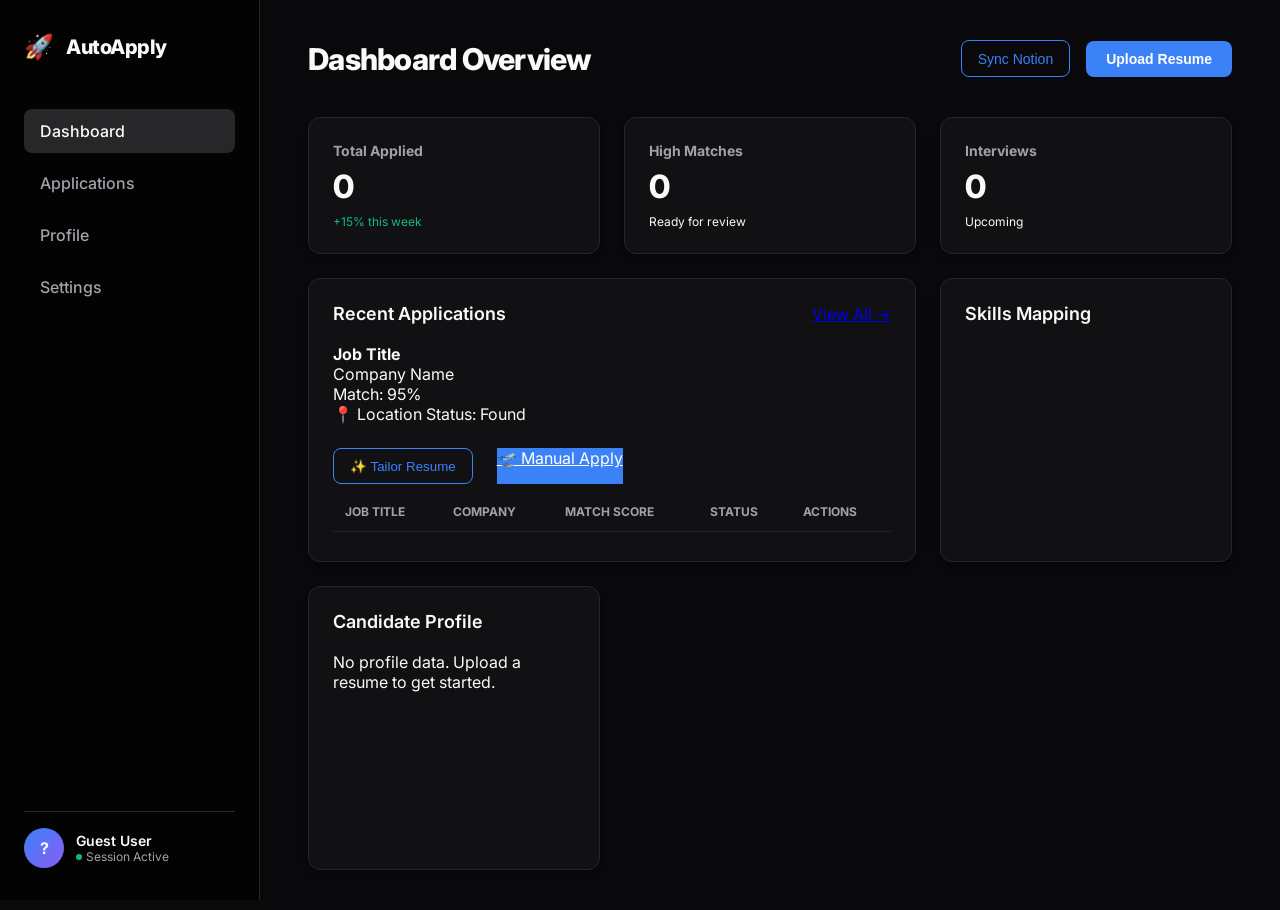
==== static/index.html @ d6b81847 "Initialize Job Automation AI: VP-Engineering Dashboard & Gemini Integration" ====
<!DOCTYPE html>
<html lang="en">
<head>
    <meta charset="UTF-8">
    <meta name="viewport" content="width=device-width, initial-scale=1.0">
    <title>Job Automation AI | Dashboard</title>
    <link rel="stylesheet" href="/static/style.css">
    <link rel="preconnect" href="https://fonts.googleapis.com">
    <link rel="preconnect" href="https://fonts.gstatic.com" crossorigin>
    <link href="https://fonts.googleapis.com/css2?family=Inter:wght@300;400;600;800&family=JetBrains+Mono:wght@400;700&display=swap" rel="stylesheet">
</head>
<body class="dark-mode">
    <nav class="sidebar">
        <div class="logo">
            <span class="logo-icon">🚀</span>
            <span class="logo-text">AutoApply</span>
        </div>
        <ul class="nav-links">
            <li class="active"><a href="#dashboard">Dashboard</a></li>
            <li><a href="#applications">Applications</a></li>
            <li><a href="#profile">Profile</a></li>
            <li><a href="#settings">Settings</a></li>
        </ul>
        <div class="user-info">
            <div class="avatar" id="user-avatar">?</div>
            <div class="user-meta">
                <p class="user-name" id="user-name">Guest User</p>
                <span class="session-status authenticated">Session Active</span>
            </div>
        </div>
    </nav>

    <main class="content">
        <header class="top-nav">
            <h1>Dashboard Overview</h1>
            <div class="actions">
                <button class="btn btn-secondary" onclick="triggerSync()">Sync Notion</button>
                <button class="btn btn-primary" onclick="showUploadModal()">Upload Resume</button>
            </div>
        </header>

        <div class="bento-grid">
            <!-- Stats Row -->
            <div class="card card-small stats-card" id="stat-applied">
                <h3>Total Applied</h3>
                <p class="stat-value">0</p>
                <span class="trend up">+15% this week</span>
            </div>
            <div class="card card-small stats-card" id="stat-matches">
                <h3>High Matches</h3>
                <p class="stat-value">0</p>
                <span class="trend">Ready for review</span>
            </div>
            <div class="card card-small stats-card" id="stat-interviews">
                <h3>Interviews</h3>
                <p class="stat-value">0</p>
                <span class="trend">Upcoming</span>
            </div>

            <!-- Main Content Area -->
            <div class="card card-large application-feed">
                <div class="card-header">
                    <h2>Recent Applications</h2>
                    <a href="#applications" class="view-all">View All →</a>
                </div>
                <div class="job-card bento-card">
                    <div class="job-header">
                        <div>
                            <h4 id="job-title-display">Job Title</h4>
                            <p id="job-company-display" class="subtitle">Company Name</p>
                        </div>
                        <span id="job-match-badge" class="badge">Match: 95%</span>
                    </div>
                    
                    <div class="job-meta">
                        <span id="job-location-display">📍 Location</span>
                        <span id="job-status-display" class="badge-status">Status: Found</span>
                    </div>

                    <div class="job-actions">
                        <button id="tailor-btn" class="btn-secondary">✨ Tailor Resume</button>
                        <a id="apply-btn" href="#" target="_blank" class="btn-primary">🛫 Manual Apply</a>
                    </div>
                    
                    <div id="tailored-assets" class="asset-links" style="display: none;">
                        <h5>Tailored Assets:</h5>
                        <div class="asset-grid">
                            <a id="download-docx" href="#" class="asset-link">📄 Resume (DOCX)</a>
                            <a id="download-cover" href="#" class="asset-link">✉️ Cover Letter</a>
                            <a id="view-pitch" href="#" class="asset-link">🎤 Recruiter Pitch</a>
                        </div>
                    </div>
                </div>
                <div class="table-container">
                    <table id="applications-table">
                        <thead>
                            <tr>
                                <th>Job Title</th>
                                <th>Company</th>
                                <th>Match Score</th>
                                <th>Status</th>
                                <th>Actions</th>
                            </tr>
                        </thead>
                        <tbody id="app-list">
                            <!-- Populated via JS -->
                        </tbody>
                    </table>
                </div>
            </div>

            <!-- Skills Analysis Card -->
            <div class="card card-medium skills-analysis">
                <div class="card-header">
                    <h2>Skills Mapping</h2>
                </div>
                <div class="skill-cloud" id="skill-cloud">
                    <!-- Dynamic Skills -->
                </div>
            </div>

            <!-- Profile Overview -->
            <div class="card card-medium profile-summary">
                <div class="card-header">
                    <h2>Candidate Profile</h2>
                </div>
                <div class="profile-details" id="profile-data">
                    <p>No profile data. Upload a resume to get started.</p>
                </div>
            </div>
        </div>
    </main>

    <!-- Upload Modal -->
    <div id="upload-modal" class="modal">
        <div class="modal-content">
            <span class="close" onclick="closeModal()">&times;</span>
            <h2>Analyze New Resume</h2>
            <p>Upload your resume (PDF/DOCX) to update your profile and find new matches.</p>
            <form id="upload-form">
                <div class="drop-zone" id="drop-zone">
                    <span class="drop-zone__prompt">Drop file here or click to upload</span>
                    <input type="file" name="file" class="drop-zone__input">
                </div>
                <button type="submit" class="btn btn-primary btn-block">Start AI Analysis</button>
            </form>
        </div>
    </div>

    <script src="/static/app.js"></script>
</body>
</html>
---- static/style.css ----
:root {
    --bg-color: #09090b;
    --card-bg: #111114;
    --sidebar-bg: #030303;
    --border-color: hsl(240 3.7% 15.9%);
    --text-primary: #fafafa;
    --text-secondary: #a1a1aa;
    --accent-color: #3b82f6;
    --accent-hover: #2563eb;
    --success: #10b981;
    --warning: #f59e0b;
    --danger: #ef4444;
    --radius: 12px;
    --shadow: 0 4px 6px -1px rgb(0 0 0 / 0.1), 0 2px 4px -2px rgb(0 0 0 / 0.1);
}

* {
    margin: 0;
    padding: 0;
    box-sizing: border-box;
}

body {
    font-family: 'Inter', sans-serif;
    background-color: var(--bg-color);
    color: var(--text-primary);
    display: flex;
    min-height: 100vh;
    overflow-x: hidden;
}

/* Sidebar Styling */
.sidebar {
    width: 260px;
    background-color: var(--sidebar-bg);
    border-right: 1px solid var(--border-color);
    padding: 2rem 1.5rem;
    display: flex;
    flex-direction: column;
    position: fixed;
    height: 100vh;
}

.logo {
    display: flex;
    align-items: center;
    gap: 0.75rem;
    margin-bottom: 3rem;
}

.logo-icon { font-size: 1.5rem; }
.logo-text { font-weight: 800; font-size: 1.25rem; letter-spacing: -0.025em; }

.nav-links {
    list-style: none;
    flex-grow: 1;
}

.nav-links li {
    margin-bottom: 0.5rem;
}

.nav-links a {
    color: var(--text-secondary);
    text-decoration: none;
    display: block;
    padding: 0.75rem 1rem;
    border-radius: 8px;
    font-weight: 500;
    transition: all 0.2s;
}

.nav-links li.active a, .nav-links a:hover {
    background-color: var(--border-color);
    color: var(--text-primary);
}

.user-info {
    display: flex;
    align-items: center;
    gap: 0.75rem;
    padding-top: 1rem;
    border-top: 1px solid var(--border-color);
}

.avatar {
    width: 40px;
    height: 40px;
    background: linear-gradient(135deg, #3b82f6, #8b5cf6);
    border-radius: 50%;
    display: flex;
    align-items: center;
    justify-content: center;
    font-weight: 700;
}

.user-meta p { font-size: 0.875rem; font-weight: 600; }
.session-status { font-size: 0.75rem; color: var(--text-secondary); display: flex; align-items: center; gap: 4px; }
.session-status::before { content: ''; width: 6px; height: 6px; background: var(--success); border-radius: 50%; }

/* Main Content area */
.content {
    margin-left: 260px;
    flex-grow: 1;
    padding: 2.5rem 3rem;
}

.top-nav {
    display: flex;
    justify-content: space-between;
    align-items: center;
    margin-bottom: 2.5rem;
}

.top-nav h1 { font-size: 1.875rem; font-weight: 800; letter-spacing: -0.025em; }

.btn {
    padding: 0.625rem 1.25rem;
    border-radius: 8px;
    font-weight: 600;
    cursor: pointer;
    border: none;
    transition: filter 0.2s;
    font-size: 0.875rem;
}

.btn-primary { background-color: var(--accent-color); color: white; }
.btn-secondary { background-color: var(--border-color); color: var(--text-primary); margin-right: 0.75rem; }
.btn:hover { filter: brightness(1.1); }

/* Bento Grid */
.bento-grid {
    display: grid;
    grid-template-columns: repeat(3, 1fr);
    grid-auto-rows: minmax(130px, auto);
    gap: 1.5rem;
}

.card {
    background-color: var(--card-bg);
    border: 1px solid var(--border-color);
    border-radius: var(--radius);
    padding: 1.5rem;
    box-shadow: var(--shadow);
}

.card-header {
    display: flex;
    justify-content: space-between;
    align-items: center;
    margin-bottom: 1.25rem;
}

.card-header h2 { font-size: 1.125rem; font-weight: 600; }

.card-large { grid-column: span 2; grid-row: span 2; }
.card-medium { grid-column: span 1; grid-row: span 2; }

.stats-card h3 { font-size: 0.875rem; color: var(--text-secondary); margin-bottom: 0.5rem; }
.stat-value { font-size: 2rem; font-weight: 800; }
.trend { font-size: 0.75rem; margin-top: 0.5rem; display: block; }
.trend.up { color: var(--success); }

/* Table Styling */
.table-container { overflow-x: auto; }
table { width: 100%; border-collapse: collapse; margin-top: 0.5rem; }
th { text-align: left; padding: 0.75rem; color: var(--text-secondary); font-size: 0.75rem; text-transform: uppercase; border-bottom: 1px solid var(--border-color); }
td { padding: 1rem 0.75rem; border-bottom: 1px solid var(--border-color); font-size: 0.875rem; }

.score-badge {
    padding: 0.25rem 0.5rem;
    border-radius: 4px;
    background: rgba(59, 130, 246, 0.1);
    color: var(--accent-color);
    font-weight: 700;
}

.status-badge {
    padding: 0.25rem 0.5rem;
    border-radius: 4px;
    font-size: 0.75rem;
    font-weight: 600;
}

.status-applied { background: rgba(16, 185, 129, 0.1); color: var(--success); }
.status-review { background: rgba(245, 158, 11, 0.1); color: var(--warning); }

/* Modal */
.modal { display: none; position: fixed; z-index: 1000; left: 0; top: 0; width: 100%; height: 100%; background-color: rgba(0,0,0,0.8); backdrop-filter: blur(4px); }
.modal-content { background-color: var(--card-bg); margin: 10% auto; padding: 2.5rem; border: 1px solid var(--border-color); width: 450px; border-radius: var(--radius); position: relative; }
.close { position: absolute; right: 1.5rem; top: 1rem; color: var(--text-secondary); font-size: 1.5rem; cursor: pointer; }

.drop-zone { height: 150px; border: 2px dashed var(--border-color); border-radius: 8px; display: flex; align-items: center; justify-content: center; margin: 1.5rem 0; cursor: pointer; transition: border-color 0.2s; }
.drop-zone:hover { border-color: var(--accent-color); }
.drop-zone__prompt { color: var(--text-secondary); font-size: 0.875rem; }

/* Skill Cloud */
.skill-cloud { display: flex; flex-wrap: wrap; gap: 0.5rem; }
.skill-tag { padding: 0.5rem 0.75rem; background: var(--border-color); border-radius: 6px; font-size: 0.8125rem; font-weight: 500; border: 1px solid transparent; transition: border-color 0.2s; cursor: default; }
.skill-tag:hover { border-color: var(--accent-color); }

/* Job Action UI */
.job-actions {
    display: flex;
    gap: 0.75rem;
    margin-top: 1.5rem;
}

.btn-secondary {
    background: transparent;
    border: 1px solid var(--accent-color);
    color: var(--accent-color);
    padding: 0.6rem 1rem;
    border-radius: 8px;
    cursor: pointer;
    font-weight: 500;
    transition: all 0.2s;
}

.btn-secondary:hover {
    background: rgba(59, 130, 246, 0.1);
}

.asset-links {
    margin-top: 1.5rem;
    padding-top: 1rem;
    border-top: 1px solid var(--border-color);
    animation: slideUp 0.3s ease-out;
}

.asset-grid {
    display: grid;
    grid-template-columns: 1fr;
    gap: 0.5rem;
    margin-top: 0.75rem;
}

.asset-link {
    color: var(--accent-color);
    text-decoration: none;
    font-size: 0.85rem;
    display: flex;
    align-items: center;
    gap: 0.5rem;
}

.asset-link:hover {
    text-decoration: underline;
}

@keyframes slideUp {
    from { opacity: 0; transform: translateY(10px); }
    to { opacity: 1; transform: translateY(0); }
}

.badge-status.status-tailored { background: rgba(16, 185, 129, 0.1); color: #10b981; }
.badge-status.status-applied { background: rgba(59, 130, 246, 0.1); color: #3b82f6; }
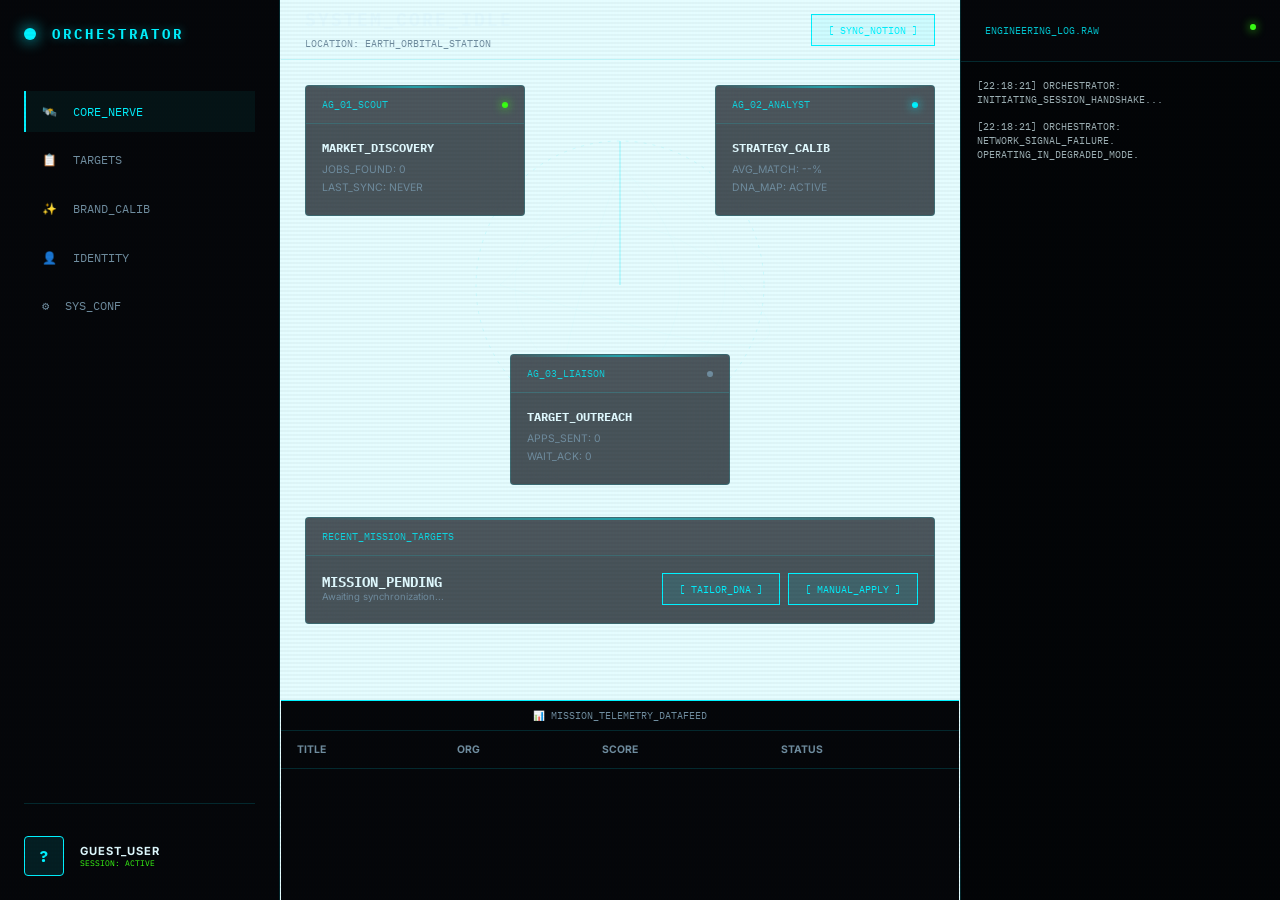
==== commit 9f5adde4: "feat(dashboard): LinkedIn profile ingestion and redesigned operator UI Rebuilds the web dashboard as" ====
--- a/static/index.html
+++ b/static/index.html
@@ -3,147 +3,147 @@
 <head>
     <meta charset="UTF-8">
     <meta name="viewport" content="width=device-width, initial-scale=1.0">
-    <title>Job Automation AI | Dashboard</title>
+    <title>Job Automation AI | Command Console</title>
     <link rel="stylesheet" href="/static/style.css">
     <link rel="preconnect" href="https://fonts.googleapis.com">
     <link rel="preconnect" href="https://fonts.gstatic.com" crossorigin>
-    <link href="https://fonts.googleapis.com/css2?family=Inter:wght@300;400;600;800&family=JetBrains+Mono:wght@400;700&display=swap" rel="stylesheet">
+    <link href="https://fonts.googleapis.com/css2?family=IBM+Plex+Mono:wght@400;600&family=Inter:wght@400;700&display=swap" rel="stylesheet">
 </head>
-<body class="dark-mode">
+<body class="command-deck">
+    <!-- TACTICAL SIDEBAR -->
     <nav class="sidebar">
-        <div class="logo">
-            <span class="logo-icon">🚀</span>
-            <span class="logo-text">AutoApply</span>
+        <div class="brand-tactical">
+            <div class="pulse-ring"></div>
+            <span>ORCHESTRATOR</span>
         </div>
         <ul class="nav-links">
-            <li class="active"><a href="#dashboard">Dashboard</a></li>
-            <li><a href="#applications">Applications</a></li>
-            <li><a href="#profile">Profile</a></li>
-            <li><a href="#settings">Settings</a></li>
+            <li class="active"><a href="#dashboard"><span class="icon">🛰️</span> CORE_NERVE</a></li>
+            <li><a href="#applications"><span class="icon">📋</span> TARGETS</a></li>
+            <li><a href="#linkedin"><span class="icon">✨</span> BRAND_CALIB</a></li>
+            <li><a href="#profile"><span class="icon">👤</span> IDENTITY</a></li>
+            <li><a href="#settings"><span class="icon">⚙️</span> SYS_CONF</a></li>
         </ul>
-        <div class="user-info">
-            <div class="avatar" id="user-avatar">?</div>
+        <div class="user-hub">
+            <div id="user-avatar" class="avatar-ring">?</div>
             <div class="user-meta">
-                <p class="user-name" id="user-name">Guest User</p>
-                <span class="session-status authenticated">Session Active</span>
+                <div id="user-name" class="name">GUEST_USER</div>
+                <div class="status">SESSION: ACTIVE</div>
             </div>
         </div>
     </nav>
 
-    <main class="content">
-        <header class="top-nav">
-            <h1>Dashboard Overview</h1>
-            <div class="actions">
-                <button class="btn btn-secondary" onclick="triggerSync()">Sync Notion</button>
-                <button class="btn btn-primary" onclick="showUploadModal()">Upload Resume</button>
-            </div>
-        </header>
+    <!-- MISSION LOG SIDEBAR (TRACING) -->
+    <aside class="mission-log">
+        <div class="log-header">
+            <span class="tag">ENGINEERING_LOG.RAW</span>
+            <div class="status-dot online"></div>
+        </div>
+        <div id="terminal-stream" class="terminal">
+            <!-- Entries added by JS -->
+        </div>
+    </aside>
 
-        <div class="bento-grid">
-            <!-- Stats Row -->
-            <div class="card card-small stats-card" id="stat-applied">
-                <h3>Total Applied</h3>
-                <p class="stat-value">0</p>
-                <span class="trend up">+15% this week</span>
-            </div>
-            <div class="card card-small stats-card" id="stat-matches">
-                <h3>High Matches</h3>
-                <p class="stat-value">0</p>
-                <span class="trend">Ready for review</span>
-            </div>
-            <div class="card card-small stats-card" id="stat-interviews">
-                <h3>Interviews</h3>
-                <p class="stat-value">0</p>
-                <span class="trend">Upcoming</span>
-            </div>
+    <!-- MISSION CONTROL CENTER (TOP HEADER) -->
+    <header class="hud-header" style="grid-column: 2/3; grid-row: 1/2; margin-bottom: 0; padding: 1rem 1.5rem;">
+        <div class="mission-status">
+            <span id="view-title">SYSTEM_CORE_IDLE</span>
+            <span class="location">LOCATION: EARTH_ORBITAL_STATION</span>
+        </div>
+        <div class="quick-actions" style="display: flex; gap: 1rem;">
+            <button class="btn-tactical" onclick="triggerSync()">[ SYNC_NOTION ]</button>
+        </div>
+    </header>
 
-            <!-- Main Content Area -->
-            <div class="card card-large application-feed">
-                <div class="card-header">
-                    <h2>Recent Applications</h2>
-                    <a href="#applications" class="view-all">View All →</a>
+    <!-- MAIN DASHBOARD CONTENT -->
+    <main class="main-viewport" style="grid-column: 2/3; grid-row: 2/3;">
+        <!-- VIEW: DASHBOARD -->
+        <div id="view-dashboard" class="spa-view active">
+            <div class="agent-deck">
+                <div class="globe-container">
+                    <svg viewBox="0 0 100 100" class="tactical-globe">
+                        <circle cx="50" cy="50" r="48" fill="none" stroke="var(--neon-cyan)" stroke-width="0.1" stroke-dasharray="1 2"/>
+                        <circle cx="50" cy="50" r="35" fill="none" stroke="var(--neon-cyan)" stroke-width="0.05" opacity="0.3"/>
+                        <path d="M10 50 Q 50 10 90 50 T 10 50" fill="none" stroke="var(--neon-cyan)" stroke-width="0.1" opacity="0.2"/>
+                        <path d="M50 10 Q 90 50 50 90 T 50 10" fill="none" stroke="var(--neon-cyan)" stroke-width="0.1" opacity="0.2"/>
+                        <line x1="50" y1="50" x2="50" y2="2" stroke="var(--neon-cyan)" stroke-width="0.3" class="radar-sweep"/>
+                    </svg>
                 </div>
-                <div class="job-card bento-card">
-                    <div class="job-header">
-                        <div>
-                            <h4 id="job-title-display">Job Title</h4>
-                            <p id="job-company-display" class="subtitle">Company Name</p>
-                        </div>
-                        <span id="job-match-badge" class="badge">Match: 95%</span>
-                    </div>
-                    
-                    <div class="job-meta">
-                        <span id="job-location-display">📍 Location</span>
-                        <span id="job-status-display" class="badge-status">Status: Found</span>
-                    </div>
 
-                    <div class="job-actions">
-                        <button id="tailor-btn" class="btn-secondary">✨ Tailor Resume</button>
-                        <a id="apply-btn" href="#" target="_blank" class="btn-primary">🛫 Manual Apply</a>
-                    </div>
-                    
-                    <div id="tailored-assets" class="asset-links" style="display: none;">
-                        <h5>Tailored Assets:</h5>
-                        <div class="asset-grid">
-                            <a id="download-docx" href="#" class="asset-link">📄 Resume (DOCX)</a>
-                            <a id="download-cover" href="#" class="asset-link">✉️ Cover Letter</a>
-                            <a id="view-pitch" href="#" class="asset-link">🎤 Recruiter Pitch</a>
-                        </div>
+                <div id="agent-scout" class="glass-node">
+                    <div class="node-header"><span class="tag">AG_01_SCOUT</span><div class="status-dot online"></div></div>
+                    <div class="node-body">
+                        <h3>MARKET_DISCOVERY</h3>
+                        <p>JOBS_FOUND: <span id="scout-count">0</span></p>
+                        <p>LAST_SYNC: NEVER</p>
                     </div>
                 </div>
-                <div class="table-container">
-                    <table id="applications-table">
-                        <thead>
-                            <tr>
-                                <th>Job Title</th>
-                                <th>Company</th>
-                                <th>Match Score</th>
-                                <th>Status</th>
-                                <th>Actions</th>
-                            </tr>
-                        </thead>
-                        <tbody id="app-list">
-                            <!-- Populated via JS -->
-                        </tbody>
-                    </table>
+
+                <div id="agent-analyst" class="glass-node">
+                    <div class="node-header"><span class="tag">AG_02_ANALYST</span><div class="status-dot processing"></div></div>
+                    <div class="node-body">
+                        <h3>STRATEGY_CALIB</h3>
+                        <p>AVG_MATCH: --%</p>
+                        <p>DNA_MAP: ACTIVE</p>
+                    </div>
+                </div>
+
+                <div id="agent-liaison" class="glass-node">
+                    <div class="node-header"><span class="tag">AG_03_LIAISON</span><div class="status-dot idle"></div></div>
+                    <div class="node-body">
+                        <h3>TARGET_OUTREACH</h3>
+                        <p>APPS_SENT: 0</p>
+                        <p>WAIT_ACK: 0</p>
+                    </div>
                 </div>
             </div>
 
-            <!-- Skills Analysis Card -->
-            <div class="card card-medium skills-analysis">
-                <div class="card-header">
-                    <h2>Skills Mapping</h2>
-                </div>
-                <div class="skill-cloud" id="skill-cloud">
-                    <!-- Dynamic Skills -->
+            <div class="mission-featured glass-node">
+                <div class="node-header"><span class="tag">RECENT_MISSION_TARGETS</span></div>
+                <div class="node-body" style="display: flex; justify-content: space-between; align-items: center;">
+                    <div id="job-featured">
+                        <h2 id="job-title-display" style="font-family: var(--mono-font); font-size: 0.9rem;">MISSION_PENDING</h2>
+                        <p id="job-company-display" style="font-size: 0.6rem; color: var(--text-secondary);">Awaiting synchronization...</p>
+                    </div>
+                    <div class="action-row" style="display: flex; gap: 0.5rem;">
+                        <button id="tailor-btn" class="btn-tactical">[ TAILOR_DNA ]</button>
+                        <a id="apply-btn" href="#" target="_blank" class="btn-tactical" style="text-decoration: none;">[ MANUAL_APPLY ]</a>
+                    </div>
                 </div>
             </div>
+        </div>
 
-            <!-- Profile Overview -->
-            <div class="card card-medium profile-summary">
-                <div class="card-header">
-                    <h2>Candidate Profile</h2>
-                </div>
-                <div class="profile-details" id="profile-data">
-                    <p>No profile data. Upload a resume to get started.</p>
+        <!-- VIEW: APPLICATIONS -->
+        <div id="view-applications" class="spa-view">
+            <div class="glass-node" style="height: 100%;">
+                <div class="node-header"><span class="tag">CENTRAL_TARGET_DATABASE</span></div>
+                <div class="table-container" style="overflow-y: auto; height: calc(100% - 40px);">
+                    <table class="data-table">
+                        <thead>
+                            <tr>
+                                <th>TITLE</th>
+                                <th>ORG</th>
+                                <th>SCORE</th>
+                                <th>STATUS</th>
+                                <th>ACTIONS</th>
+                            </tr>
+                        </thead>
+                        <tbody id="app-list-full"></tbody>
+                    </table>
                 </div>
             </div>
         </div>
     </main>
 
-    <!-- Upload Modal -->
-    <div id="upload-modal" class="modal">
-        <div class="modal-content">
-            <span class="close" onclick="closeModal()">&times;</span>
-            <h2>Analyze New Resume</h2>
-            <p>Upload your resume (PDF/DOCX) to update your profile and find new matches.</p>
-            <form id="upload-form">
-                <div class="drop-zone" id="drop-zone">
-                    <span class="drop-zone__prompt">Drop file here or click to upload</span>
-                    <input type="file" name="file" class="drop-zone__input">
-                </div>
-                <button type="submit" class="btn btn-primary btn-block">Start AI Analysis</button>
-            </form>
+    <!-- MISSION TRAY (TELEMETRY) -->
+    <div id="global-mission-tray" class="mission-tray-container">
+        <div class="tray-handle" style="font-family: var(--mono-font); font-size: 0.6rem; color: var(--text-secondary); height: 30px; display: flex; align-items: center; justify-content: center; border-bottom: 1px solid var(--glass-border);">
+            <span>📊 MISSION_TELEMETRY_DATAFEED</span>
+        </div>
+        <div style="overflow-y: auto; flex-grow: 1;">
+            <table class="data-table">
+                <thead><tr><th>TITLE</th><th>ORG</th><th>SCORE</th><th>STATUS</th></tr></thead>
+                <tbody id="tray-list-data"></tbody>
+            </table>
         </div>
     </div>
 
--- a/static/style.css
+++ b/static/style.css
@@ -1,17 +1,21 @@
 :root {
-    --bg-color: #09090b;
-    --card-bg: #111114;
-    --sidebar-bg: #030303;
-    --border-color: hsl(240 3.7% 15.9%);
-    --text-primary: #fafafa;
-    --text-secondary: #a1a1aa;
-    --accent-color: #3b82f6;
-    --accent-hover: #2563eb;
-    --success: #10b981;
-    --warning: #f59e0b;
-    --danger: #ef4444;
-    --radius: 12px;
-    --shadow: 0 4px 6px -1px rgb(0 0 0 / 0.1), 0 2px 4px -2px rgb(0 0 0 / 0.1);
+    /* PREMIUM TACTICAL PALETTE */
+    --obsidian: #05070a;
+    --obsidian-deep: #020305;
+    --neon-cyan: #00f2ff;
+    --neon-cyan-glow: rgba(0, 242, 255, 0.4);
+    --electric-blue: #0072ff;
+    --toxic-green: #39ff14;
+    --security-red: #ff003c;
+    --text-primary: #e0faff;
+    --text-secondary: #708ea0;
+    --glass-bg: rgba(6, 12, 20, 0.7);
+    --glass-border: rgba(0, 242, 255, 0.15);
+    
+    --mono-font: 'IBM Plex Mono', monospace;
+    --main-font: 'Inter', sans-serif;
+    
+    --radius-hud: 4px;
 }
 
 * {
@@ -21,35 +25,90 @@
 }
 
 body {
-    font-family: 'Inter', sans-serif;
-    background-color: var(--bg-color);
+    background-color: var(--obsidian-deep);
     color: var(--text-primary);
-    display: flex;
-    min-height: 100vh;
-    overflow-x: hidden;
-}
-
-/* Sidebar Styling */
+    font-family: var(--main-font);
+    overflow: hidden;
+    height: 100vh;
+    background-image: 
+        radial-gradient(circle at 50% 50%, rgba(0, 114, 255, 0.05) 0%, transparent 80%),
+        linear-gradient(var(--glass-border) 1px, transparent 1px),
+        linear-gradient(90deg, var(--glass-border) 1px, transparent 1px);
+    background-size: 100% 100%, 50px 50px, 50px 50px;
+    animation: backgroundPulse 10s infinite alternate, screenFlicker 0.15s infinite;
+    position: relative;
+}
+
+body::after {
+    content: " ";
+    display: block;
+    position: absolute;
+    top: 0; left: 0; bottom: 0; right: 0;
+    background: linear-gradient(rgba(18, 16, 16, 0) 50%, rgba(0, 0, 0, 0.1) 50%), 
+                linear-gradient(90deg, rgba(255, 0, 0, 0.03), rgba(0, 255, 0, 0.01), rgba(0, 0, 255, 0.03));
+    z-index: 1000;
+    background-size: 100% 4px, 3px 100%;
+    pointer-events: none;
+    opacity: 0.3;
+}
+
+@keyframes screenFlicker {
+    0% { opacity: 0.992; }
+    50% { opacity: 1; }
+    100% { opacity: 0.995; }
+}
+
+@keyframes backgroundPulse {
+    from { background-position: 0 0, 0 0, 0 0; }
+    to { background-position: 0 0, 25px 25px, 25px 25px; }
+}
+
+.command-deck {
+    display: grid;
+    grid-template-columns: 280px 1fr 320px;
+    grid-template-rows: 60px 1fr 200px;
+    height: 100vh;
+    gap: 1px;
+    background: rgba(0, 242, 255, 0.1); /* Grid lines */
+}
+
+/* SIDEBAR */
 .sidebar {
-    width: 260px;
-    background-color: var(--sidebar-bg);
-    border-right: 1px solid var(--border-color);
-    padding: 2rem 1.5rem;
+    grid-row: 1 / 4;
+    background: var(--obsidian);
     display: flex;
     flex-direction: column;
-    position: fixed;
-    height: 100vh;
-}
-
-.logo {
-    display: flex;
-    align-items: center;
-    gap: 0.75rem;
+    border-right: 1px solid var(--glass-border);
+    padding: 1.5rem;
+}
+
+.brand-tactical {
     margin-bottom: 3rem;
-}
-
-.logo-icon { font-size: 1.5rem; }
-.logo-text { font-weight: 800; font-size: 1.25rem; letter-spacing: -0.025em; }
+    display: flex;
+    align-items: center;
+    gap: 1rem;
+    font-family: var(--mono-font);
+    font-weight: 700;
+    font-size: 0.9rem;
+    letter-spacing: 3px;
+    color: var(--neon-cyan);
+    text-shadow: 0 0 10px var(--neon-cyan-glow);
+}
+
+.pulse-ring {
+    width: 12px;
+    height: 12px;
+    background: var(--neon-cyan);
+    border-radius: 50%;
+    box-shadow: 0 0 15px var(--neon-cyan);
+    animation: ringPulse 2s infinite;
+}
+
+@keyframes ringPulse {
+    0% { transform: scale(1); opacity: 1; }
+    50% { transform: scale(1.5); opacity: 0.5; }
+    100% { transform: scale(1); opacity: 1; }
+}
 
 .nav-links {
     list-style: none;
@@ -61,197 +120,293 @@
 }
 
 .nav-links a {
+    display: flex;
+    align-items: center;
+    gap: 1rem;
+    padding: 0.8rem 1rem;
+    text-decoration: none;
     color: var(--text-secondary);
-    text-decoration: none;
-    display: block;
-    padding: 0.75rem 1rem;
-    border-radius: 8px;
-    font-weight: 500;
-    transition: all 0.2s;
+    font-family: var(--mono-font);
+    font-size: 0.75rem;
+    transition: all 0.3s;
+    border-left: 2px solid transparent;
 }
 
 .nav-links li.active a, .nav-links a:hover {
-    background-color: var(--border-color);
-    color: var(--text-primary);
-}
-
-.user-info {
-    display: flex;
-    align-items: center;
-    gap: 0.75rem;
-    padding-top: 1rem;
-    border-top: 1px solid var(--border-color);
-}
-
-.avatar {
+    color: var(--neon-cyan);
+    background: rgba(0, 242, 255, 0.05);
+    border-left: 2px solid var(--neon-cyan);
+}
+
+.user-hub {
+    margin-top: auto;
+    padding-top: 2rem;
+    border-top: 1px solid var(--glass-border);
+    display: flex;
+    align-items: center;
+    gap: 1rem;
+}
+
+.avatar-ring {
     width: 40px;
     height: 40px;
-    background: linear-gradient(135deg, #3b82f6, #8b5cf6);
-    border-radius: 50%;
+    border: 1px solid var(--neon-cyan);
+    border-radius: 4px;
     display: flex;
     align-items: center;
     justify-content: center;
+    font-family: var(--mono-font);
+    font-weight: bold;
+    color: var(--neon-cyan);
+    background: rgba(0, 242, 255, 0.1);
+}
+
+.user-meta .name {
+    font-size: 0.7rem;
     font-weight: 700;
-}
-
-.user-meta p { font-size: 0.875rem; font-weight: 600; }
-.session-status { font-size: 0.75rem; color: var(--text-secondary); display: flex; align-items: center; gap: 4px; }
-.session-status::before { content: ''; width: 6px; height: 6px; background: var(--success); border-radius: 50%; }
-
-/* Main Content area */
-.content {
-    margin-left: 260px;
+    letter-spacing: 1px;
+}
+
+.user-meta .status {
+    font-size: 0.5rem;
+    color: var(--toxic-green);
+    font-family: var(--mono-font);
+}
+
+/* MAIN VIEWPORT */
+.main-viewport {
+    grid-column: 2 / 3;
+    grid-row: 1 / 3;
+    display: flex;
+    flex-direction: column;
+    padding: 1.5rem;
+    position: relative;
+    overflow-y: auto;
+}
+
+.hud-header {
+    display: flex;
+    justify-content: space-between;
+    align-items: center;
+    margin-bottom: 2rem;
+    padding-bottom: 1rem;
+    border-bottom: 1px solid var(--glass-border);
+}
+
+.mission-status {
+    font-family: var(--mono-font);
+}
+
+#view-title {
+    display: block;
+    font-size: 1.1rem;
+    font-weight: 700;
+    letter-spacing: 2px;
+}
+
+.location {
+    font-size: 0.6rem;
+    color: var(--text-secondary);
+}
+
+/* GLASS NODES */
+.glass-node {
+    background: var(--glass-bg);
+    backdrop-filter: blur(20px);
+    border: 1px solid var(--glass-border);
+    border-radius: var(--radius-hud);
+    position: relative;
+    overflow: hidden;
+}
+
+.glass-node::before {
+    content: '';
+    position: absolute;
+    top: 0; left: 0; width: 100%; height: 2px;
+    background: linear-gradient(90deg, transparent, var(--neon-cyan), transparent);
+    opacity: 0.5;
+}
+
+.node-header {
+    padding: 0.75rem 1rem;
+    background: rgba(255,255,255,0.02);
+    border-bottom: 1px solid var(--glass-border);
+    display: flex;
+    justify-content: space-between;
+    align-items: center;
+}
+
+.tag {
+    font-family: var(--mono-font);
+    font-size: 0.6rem;
+    color: var(--neon-cyan);
+    opacity: 0.8;
+}
+
+/* AGENT DECK */
+.agent-deck {
+    height: 400px;
+    position: relative;
+    margin-bottom: 2rem;
+}
+
+.globe-container {
+    position: absolute;
+    top: 50%; left: 50%;
+    transform: translate(-50%, -50%);
+    width: 300px; height: 300px;
+    opacity: 0.4;
+}
+
+.tactical-globe {
+    width: 100%; height: 100%;
+}
+
+.radar-sweep {
+    transform-origin: 50px 50px;
+    animation: radarRotation 4s linear infinite;
+}
+
+@keyframes radarRotation {
+    from { transform: rotate(0deg); }
+    to { transform: rotate(360deg); }
+}
+
+#agent-scout { position: absolute; top: 0; left: 0; width: 220px; }
+#agent-analyst { position: absolute; top: 0; right: 0; width: 220px; }
+#agent-liaison { position: absolute; bottom: 0; left: 50%; transform: translateX(-50%); width: 220px; }
+
+.node-body {
+    padding: 1rem;
+}
+
+.node-body h3 {
+    font-family: var(--mono-font);
+    font-size: 0.75rem;
+    margin-bottom: 0.5rem;
+}
+
+.node-body p {
+    font-size: 0.65rem;
+    color: var(--text-secondary);
+    margin-bottom: 0.3rem;
+}
+
+.status-dot {
+    width: 6px; height: 6px; border-radius: 50%;
+}
+.online { background: var(--toxic-green); box-shadow: 0 0 10px var(--toxic-green); }
+.processing { background: var(--neon-cyan); box-shadow: 0 0 10px var(--neon-cyan); animation: flash 1s infinite; }
+.idle { background: var(--text-secondary); }
+
+@keyframes flash { 0%, 100% { opacity: 1; } 50% { opacity: 0.5; } }
+
+/* BUTTONS */
+.btn-tactical {
+    background: rgba(0, 242, 255, 0.1);
+    border: 1px solid var(--neon-cyan);
+    color: var(--neon-cyan);
+    font-family: var(--mono-font);
+    font-size: 0.65rem;
+    padding: 0.5rem 1rem;
+    cursor: pointer;
+    transition: all 0.2s;
+    text-transform: uppercase;
+}
+
+.btn-tactical:hover {
+    background: var(--neon-cyan);
+    color: var(--obsidian);
+    box-shadow: 0 0 20px var(--neon-cyan-glow);
+}
+
+.btn-tactical.alert {
+    border-color: var(--security-red);
+    color: var(--security-red);
+    background: rgba(255, 0, 60, 0.1);
+}
+
+.btn-tactical.alert:hover {
+    background: var(--security-red);
+    color: white;
+}
+
+/* MISSION LOG SIDEBAR */
+.mission-log {
+    grid-column: 3 / 4;
+    grid-row: 1 / 4;
+    background: var(--obsidian);
+    border-left: 1px solid var(--glass-border);
+    display: flex;
+    flex-direction: column;
+}
+
+.log-header {
+    padding: 1.5rem;
+    border-bottom: 1px solid var(--glass-border);
+    display: flex;
+    justify-content: space-between;
+}
+
+.terminal {
     flex-grow: 1;
-    padding: 2.5rem 3rem;
-}
-
-.top-nav {
-    display: flex;
-    justify-content: space-between;
-    align-items: center;
-    margin-bottom: 2.5rem;
-}
-
-.top-nav h1 { font-size: 1.875rem; font-weight: 800; letter-spacing: -0.025em; }
-
-.btn {
-    padding: 0.625rem 1.25rem;
-    border-radius: 8px;
-    font-weight: 600;
-    cursor: pointer;
-    border: none;
-    transition: filter 0.2s;
-    font-size: 0.875rem;
-}
-
-.btn-primary { background-color: var(--accent-color); color: white; }
-.btn-secondary { background-color: var(--border-color); color: var(--text-primary); margin-right: 0.75rem; }
-.btn:hover { filter: brightness(1.1); }
-
-/* Bento Grid */
-.bento-grid {
-    display: grid;
-    grid-template-columns: repeat(3, 1fr);
-    grid-auto-rows: minmax(130px, auto);
-    gap: 1.5rem;
-}
-
-.card {
-    background-color: var(--card-bg);
-    border: 1px solid var(--border-color);
-    border-radius: var(--radius);
-    padding: 1.5rem;
-    box-shadow: var(--shadow);
-}
-
-.card-header {
-    display: flex;
-    justify-content: space-between;
-    align-items: center;
-    margin-bottom: 1.25rem;
-}
-
-.card-header h2 { font-size: 1.125rem; font-weight: 600; }
-
-.card-large { grid-column: span 2; grid-row: span 2; }
-.card-medium { grid-column: span 1; grid-row: span 2; }
-
-.stats-card h3 { font-size: 0.875rem; color: var(--text-secondary); margin-bottom: 0.5rem; }
-.stat-value { font-size: 2rem; font-weight: 800; }
-.trend { font-size: 0.75rem; margin-top: 0.5rem; display: block; }
-.trend.up { color: var(--success); }
-
-/* Table Styling */
-.table-container { overflow-x: auto; }
-table { width: 100%; border-collapse: collapse; margin-top: 0.5rem; }
-th { text-align: left; padding: 0.75rem; color: var(--text-secondary); font-size: 0.75rem; text-transform: uppercase; border-bottom: 1px solid var(--border-color); }
-td { padding: 1rem 0.75rem; border-bottom: 1px solid var(--border-color); font-size: 0.875rem; }
-
-.score-badge {
-    padding: 0.25rem 0.5rem;
-    border-radius: 4px;
-    background: rgba(59, 130, 246, 0.1);
-    color: var(--accent-color);
-    font-weight: 700;
-}
-
-.status-badge {
-    padding: 0.25rem 0.5rem;
-    border-radius: 4px;
-    font-size: 0.75rem;
-    font-weight: 600;
-}
-
-.status-applied { background: rgba(16, 185, 129, 0.1); color: var(--success); }
-.status-review { background: rgba(245, 158, 11, 0.1); color: var(--warning); }
-
-/* Modal */
-.modal { display: none; position: fixed; z-index: 1000; left: 0; top: 0; width: 100%; height: 100%; background-color: rgba(0,0,0,0.8); backdrop-filter: blur(4px); }
-.modal-content { background-color: var(--card-bg); margin: 10% auto; padding: 2.5rem; border: 1px solid var(--border-color); width: 450px; border-radius: var(--radius); position: relative; }
-.close { position: absolute; right: 1.5rem; top: 1rem; color: var(--text-secondary); font-size: 1.5rem; cursor: pointer; }
-
-.drop-zone { height: 150px; border: 2px dashed var(--border-color); border-radius: 8px; display: flex; align-items: center; justify-content: center; margin: 1.5rem 0; cursor: pointer; transition: border-color 0.2s; }
-.drop-zone:hover { border-color: var(--accent-color); }
-.drop-zone__prompt { color: var(--text-secondary); font-size: 0.875rem; }
-
-/* Skill Cloud */
-.skill-cloud { display: flex; flex-wrap: wrap; gap: 0.5rem; }
-.skill-tag { padding: 0.5rem 0.75rem; background: var(--border-color); border-radius: 6px; font-size: 0.8125rem; font-weight: 500; border: 1px solid transparent; transition: border-color 0.2s; cursor: default; }
-.skill-tag:hover { border-color: var(--accent-color); }
-
-/* Job Action UI */
-.job-actions {
-    display: flex;
-    gap: 0.75rem;
-    margin-top: 1.5rem;
-}
-
-.btn-secondary {
-    background: transparent;
-    border: 1px solid var(--accent-color);
-    color: var(--accent-color);
-    padding: 0.6rem 1rem;
-    border-radius: 8px;
-    cursor: pointer;
-    font-weight: 500;
-    transition: all 0.2s;
-}
-
-.btn-secondary:hover {
-    background: rgba(59, 130, 246, 0.1);
-}
-
-.asset-links {
-    margin-top: 1.5rem;
-    padding-top: 1rem;
-    border-top: 1px solid var(--border-color);
-    animation: slideUp 0.3s ease-out;
-}
-
-.asset-grid {
-    display: grid;
-    grid-template-columns: 1fr;
-    gap: 0.5rem;
-    margin-top: 0.75rem;
-}
-
-.asset-link {
-    color: var(--accent-color);
-    text-decoration: none;
-    font-size: 0.85rem;
-    display: flex;
-    align-items: center;
-    gap: 0.5rem;
-}
-
-.asset-link:hover {
-    text-decoration: underline;
-}
-
-@keyframes slideUp {
-    from { opacity: 0; transform: translateY(10px); }
-    to { opacity: 1; transform: translateY(0); }
-}
-
-.badge-status.status-tailored { background: rgba(16, 185, 129, 0.1); color: #10b981; }
-.badge-status.status-applied { background: rgba(59, 130, 246, 0.1); color: #3b82f6; }
+    padding: 1rem;
+    font-family: var(--mono-font);
+    font-size: 0.65rem;
+    overflow-y: auto;
+    background: rgba(0,0,0,0.3);
+}
+
+.log-entry {
+    margin-bottom: 0.8rem;
+    opacity: 0.7;
+    animation: slideIn 0.3s ease-out;
+}
+
+@keyframes slideIn { from { transform: translateX(20px); opacity: 0; } to { transform: translateX(0); opacity: 0.7; } }
+
+/* MISSION TRAY */
+.mission-tray-container {
+    grid-column: 2 / 3;
+    grid-row: 3 / 4;
+    background: var(--obsidian);
+    border-top: 1px solid var(--neon-cyan);
+    display: flex;
+    flex-direction: column;
+}
+
+.data-table {
+    width: 100%;
+    border-collapse: collapse;
+    font-size: 0.65rem;
+}
+
+.data-table th {
+    text-align: left;
+    padding: 0.75rem 1rem;
+    color: var(--text-secondary);
+    border-bottom: 1px solid var(--glass-border);
+}
+
+.data-table td {
+    padding: 0.75rem 1rem;
+    border-bottom: 1px solid rgba(255,255,255,0.02);
+}
+
+/* SPA VISIBILITY & TRANSITIONS */
+.spa-view { 
+    position: absolute;
+    top: 1.5rem; left: 1.5rem; right: 1.5rem; bottom: 1.5rem;
+    opacity: 0;
+    pointer-events: none;
+    transform: scale(0.98);
+    transition: opacity 0.4s cubic-bezier(0.4, 0, 0.2, 1), transform 0.4s cubic-bezier(0.4, 0, 0.2, 1);
+    visibility: hidden;
+}
+
+.spa-view.active { 
+    opacity: 1;
+    pointer-events: all;
+    transform: scale(1);
+    visibility: visible;
+}
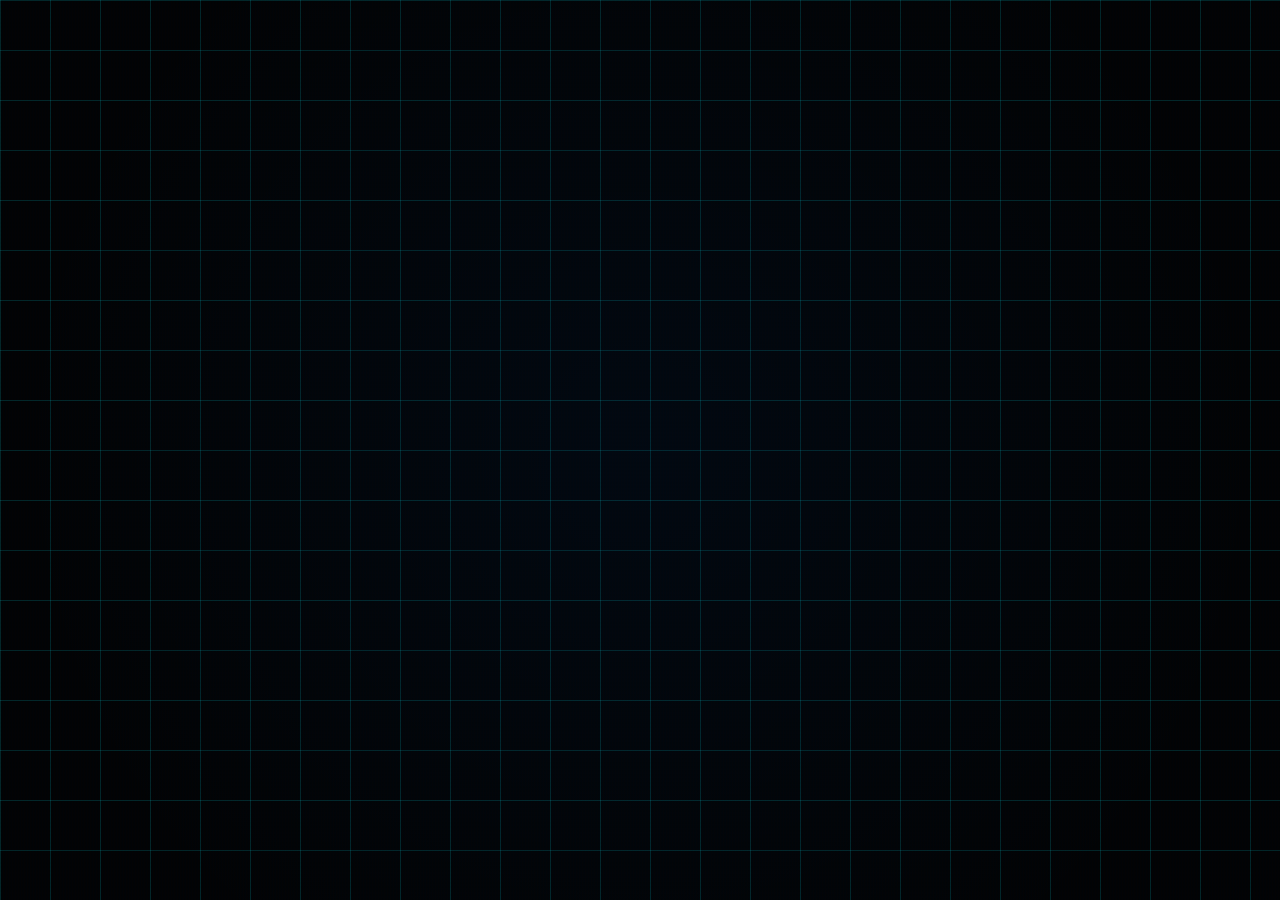
==== commit 5a45104d: "feat(console): SPA shell HTML + Orbital Command CSS utilities" ====
--- a/static/index.html
+++ b/static/index.html
@@ -1,152 +1,137 @@
 <!DOCTYPE html>
 <html lang="en">
 <head>
-    <meta charset="UTF-8">
-    <meta name="viewport" content="width=device-width, initial-scale=1.0">
-    <title>Job Automation AI | Command Console</title>
-    <link rel="stylesheet" href="/static/style.css">
-    <link rel="preconnect" href="https://fonts.googleapis.com">
-    <link rel="preconnect" href="https://fonts.gstatic.com" crossorigin>
-    <link href="https://fonts.googleapis.com/css2?family=IBM+Plex+Mono:wght@400;600&family=Inter:wght@400;700&display=swap" rel="stylesheet">
+<meta charset="UTF-8">
+<meta name="viewport" content="width=device-width,initial-scale=1">
+<title>Orbital Command — Operator Console</title>
+<link rel="preconnect" href="https://fonts.googleapis.com">
+<link rel="preconnect" href="https://fonts.gstatic.com" crossorigin>
+<link href="https://fonts.googleapis.com/css2?family=JetBrains+Mono:wght@400;600&family=Space+Grotesk:wght@400;500;600&display=swap" rel="stylesheet">
+<link rel="stylesheet" href="/static/style.css">
 </head>
-<body class="command-deck">
-    <!-- TACTICAL SIDEBAR -->
-    <nav class="sidebar">
-        <div class="brand-tactical">
-            <div class="pulse-ring"></div>
-            <span>ORCHESTRATOR</span>
-        </div>
-        <ul class="nav-links">
-            <li class="active"><a href="#dashboard"><span class="icon">🛰️</span> CORE_NERVE</a></li>
-            <li><a href="#applications"><span class="icon">📋</span> TARGETS</a></li>
-            <li><a href="#linkedin"><span class="icon">✨</span> BRAND_CALIB</a></li>
-            <li><a href="#profile"><span class="icon">👤</span> IDENTITY</a></li>
-            <li><a href="#settings"><span class="icon">⚙️</span> SYS_CONF</a></li>
-        </ul>
-        <div class="user-hub">
-            <div id="user-avatar" class="avatar-ring">?</div>
-            <div class="user-meta">
-                <div id="user-name" class="name">GUEST_USER</div>
-                <div class="status">SESSION: ACTIVE</div>
-            </div>
-        </div>
-    </nav>
+<body>
 
-    <!-- MISSION LOG SIDEBAR (TRACING) -->
-    <aside class="mission-log">
-        <div class="log-header">
-            <span class="tag">ENGINEERING_LOG.RAW</span>
-            <div class="status-dot online"></div>
-        </div>
-        <div id="terminal-stream" class="terminal">
-            <!-- Entries added by JS -->
-        </div>
-    </aside>
+<div id="login-screen" class="oc-login" style="display:none">
+  <div class="oc-login-card">
+    <h2>ORBITAL COMMAND</h2>
+    <p>Paste the bootstrap secret from <code>python main.py bootstrap</code> to pair this browser as an operator device.</p>
+    <div class="oc-field">
+      <label class="oc-label" for="bootstrap-input">BOOTSTRAP SECRET</label>
+      <input id="bootstrap-input" class="oc-input" type="password" placeholder="32-byte hex..." autocomplete="off">
+    </div>
+    <button id="login-btn" class="oc-btn oc-btn-primary" style="width:100%;justify-content:center">PAIR DEVICE</button>
+    <div id="login-err" class="oc-login-err"></div>
+  </div>
+</div>
 
-    <!-- MISSION CONTROL CENTER (TOP HEADER) -->
-    <header class="hud-header" style="grid-column: 2/3; grid-row: 1/2; margin-bottom: 0; padding: 1rem 1.5rem;">
-        <div class="mission-status">
-            <span id="view-title">SYSTEM_CORE_IDLE</span>
-            <span class="location">LOCATION: EARTH_ORBITAL_STATION</span>
-        </div>
-        <div class="quick-actions" style="display: flex; gap: 1rem;">
-            <button class="btn-tactical" onclick="triggerSync()">[ SYNC_NOTION ]</button>
-        </div>
-    </header>
+<div id="console-shell" class="oc-shell" style="display:none">
+  <nav class="oc-nav">
+    <div class="oc-brand"><span class="pulse"></span>ORBITAL CMD</div>
+    <a href="#/dashboard"    class="nav-link" data-route="dashboard"   ><span>&#11043;</span> DASHBOARD</a>
+    <a href="#/integrations" class="nav-link" data-route="integrations"><span>&#11043;</span> INTEGRATIONS</a>
+    <a href="#/runs"         class="nav-link" data-route="runs"        ><span>&#11043;</span> RUNS</a>
+    <a href="#/dlq"          class="nav-link" data-route="dlq"         ><span>&#11043;</span> DLQ</a>
+    <a href="#/config"       class="nav-link" data-route="config"      ><span>&#11043;</span> CONFIG</a>
+    <a href="#/audit"        class="nav-link" data-route="audit"       ><span>&#11043;</span> AUDIT</a>
+    <a href="#/selectors"    class="nav-link" data-route="selectors"   ><span>&#11043;</span> SELECTORS</a>
+    <div style="flex:1"></div>
+    <a href="#" id="logout-btn" class="nav-link"><span>&#9211;</span> LOGOUT</a>
+  </nav>
+  <header class="oc-topbar">
+    <h1 id="view-label">DASHBOARD</h1>
+    <button id="trigger-btn" class="oc-btn oc-btn-primary" style="font-size:.7rem">&#9654; TRIGGER PIPELINE</button>
+  </header>
+  <main class="oc-main">
 
-    <!-- MAIN DASHBOARD CONTENT -->
-    <main class="main-viewport" style="grid-column: 2/3; grid-row: 2/3;">
-        <!-- VIEW: DASHBOARD -->
-        <div id="view-dashboard" class="spa-view active">
-            <div class="agent-deck">
-                <div class="globe-container">
-                    <svg viewBox="0 0 100 100" class="tactical-globe">
-                        <circle cx="50" cy="50" r="48" fill="none" stroke="var(--neon-cyan)" stroke-width="0.1" stroke-dasharray="1 2"/>
-                        <circle cx="50" cy="50" r="35" fill="none" stroke="var(--neon-cyan)" stroke-width="0.05" opacity="0.3"/>
-                        <path d="M10 50 Q 50 10 90 50 T 10 50" fill="none" stroke="var(--neon-cyan)" stroke-width="0.1" opacity="0.2"/>
-                        <path d="M50 10 Q 90 50 50 90 T 50 10" fill="none" stroke="var(--neon-cyan)" stroke-width="0.1" opacity="0.2"/>
-                        <line x1="50" y1="50" x2="50" y2="2" stroke="var(--neon-cyan)" stroke-width="0.3" class="radar-sweep"/>
-                    </svg>
-                </div>
-
-                <div id="agent-scout" class="glass-node">
-                    <div class="node-header"><span class="tag">AG_01_SCOUT</span><div class="status-dot online"></div></div>
-                    <div class="node-body">
-                        <h3>MARKET_DISCOVERY</h3>
-                        <p>JOBS_FOUND: <span id="scout-count">0</span></p>
-                        <p>LAST_SYNC: NEVER</p>
-                    </div>
-                </div>
-
-                <div id="agent-analyst" class="glass-node">
-                    <div class="node-header"><span class="tag">AG_02_ANALYST</span><div class="status-dot processing"></div></div>
-                    <div class="node-body">
-                        <h3>STRATEGY_CALIB</h3>
-                        <p>AVG_MATCH: --%</p>
-                        <p>DNA_MAP: ACTIVE</p>
-                    </div>
-                </div>
-
-                <div id="agent-liaison" class="glass-node">
-                    <div class="node-header"><span class="tag">AG_03_LIAISON</span><div class="status-dot idle"></div></div>
-                    <div class="node-body">
-                        <h3>TARGET_OUTREACH</h3>
-                        <p>APPS_SENT: 0</p>
-                        <p>WAIT_ACK: 0</p>
-                    </div>
-                </div>
-            </div>
-
-            <div class="mission-featured glass-node">
-                <div class="node-header"><span class="tag">RECENT_MISSION_TARGETS</span></div>
-                <div class="node-body" style="display: flex; justify-content: space-between; align-items: center;">
-                    <div id="job-featured">
-                        <h2 id="job-title-display" style="font-family: var(--mono-font); font-size: 0.9rem;">MISSION_PENDING</h2>
-                        <p id="job-company-display" style="font-size: 0.6rem; color: var(--text-secondary);">Awaiting synchronization...</p>
-                    </div>
-                    <div class="action-row" style="display: flex; gap: 0.5rem;">
-                        <button id="tailor-btn" class="btn-tactical">[ TAILOR_DNA ]</button>
-                        <a id="apply-btn" href="#" target="_blank" class="btn-tactical" style="text-decoration: none;">[ MANUAL_APPLY ]</a>
-                    </div>
-                </div>
-            </div>
-        </div>
-
-        <!-- VIEW: APPLICATIONS -->
-        <div id="view-applications" class="spa-view">
-            <div class="glass-node" style="height: 100%;">
-                <div class="node-header"><span class="tag">CENTRAL_TARGET_DATABASE</span></div>
-                <div class="table-container" style="overflow-y: auto; height: calc(100% - 40px);">
-                    <table class="data-table">
-                        <thead>
-                            <tr>
-                                <th>TITLE</th>
-                                <th>ORG</th>
-                                <th>SCORE</th>
-                                <th>STATUS</th>
-                                <th>ACTIONS</th>
-                            </tr>
-                        </thead>
-                        <tbody id="app-list-full"></tbody>
-                    </table>
-                </div>
-            </div>
-        </div>
-    </main>
-
-    <!-- MISSION TRAY (TELEMETRY) -->
-    <div id="global-mission-tray" class="mission-tray-container">
-        <div class="tray-handle" style="font-family: var(--mono-font); font-size: 0.6rem; color: var(--text-secondary); height: 30px; display: flex; align-items: center; justify-content: center; border-bottom: 1px solid var(--glass-border);">
-            <span>📊 MISSION_TELEMETRY_DATAFEED</span>
-        </div>
-        <div style="overflow-y: auto; flex-grow: 1;">
-            <table class="data-table">
-                <thead><tr><th>TITLE</th><th>ORG</th><th>SCORE</th><th>STATUS</th></tr></thead>
-                <tbody id="tray-list-data"></tbody>
-            </table>
-        </div>
+    <div id="view-dashboard" class="oc-view">
+      <div class="oc-stats" id="dash-stats"></div>
+      <div class="oc-card">
+        <div class="oc-card-header"><span class="oc-card-title">RECENT RUNS</span></div>
+        <div class="oc-table-wrap"><table class="oc-table">
+          <thead><tr><th>KIND</th><th>CORRELATION</th><th>STATUS</th><th>STARTED</th><th>FINISHED</th></tr></thead>
+          <tbody id="dash-runs"></tbody>
+        </table></div>
+      </div>
     </div>
 
-    <script src="/static/app.js"></script>
+    <div id="view-integrations" class="oc-view">
+      <div id="integrations-list"></div>
+    </div>
+
+    <div id="view-runs" class="oc-view">
+      <div class="oc-card">
+        <div class="oc-card-header">
+          <span class="oc-card-title">RUNS</span>
+          <select id="runs-status-filter" class="oc-input" style="width:120px;padding:.3rem .5rem">
+            <option value="">ALL</option>
+            <option value="queued">QUEUED</option>
+            <option value="running">RUNNING</option>
+            <option value="succeeded">SUCCEEDED</option>
+            <option value="failed">FAILED</option>
+          </select>
+        </div>
+        <div class="oc-table-wrap"><table class="oc-table">
+          <thead><tr><th>KIND</th><th>CORRELATION</th><th>STATUS</th><th>STARTED</th><th>RETRIES</th></tr></thead>
+          <tbody id="runs-list"></tbody>
+        </table></div>
+        <div id="runs-pagination" style="padding:.75rem 0;display:flex;gap:.5rem;justify-content:flex-end"></div>
+      </div>
+    </div>
+
+    <div id="view-dlq" class="oc-view">
+      <div class="oc-card">
+        <div class="oc-card-header"><span class="oc-card-title">DEAD-LETTER QUEUE</span></div>
+        <div class="oc-table-wrap"><table class="oc-table">
+          <thead><tr><th>KIND</th><th>CORRELATION</th><th>ERROR</th><th>RETRIES</th><th>ACTIONS</th></tr></thead>
+          <tbody id="dlq-list"></tbody>
+        </table></div>
+        <div id="dlq-pagination" style="padding:.75rem 0;display:flex;gap:.5rem;justify-content:flex-end"></div>
+      </div>
+    </div>
+
+    <div id="view-config" class="oc-view">
+      <div class="oc-card">
+        <div class="oc-card-header"><span class="oc-card-title">CONFIG.YAML</span></div>
+        <div class="oc-field">
+          <textarea id="config-editor" class="oc-input oc-textarea" spellcheck="false"></textarea>
+        </div>
+        <div id="config-diff" class="oc-diff" style="display:none"></div>
+        <div style="display:flex;gap:.5rem;margin-top:.5rem">
+          <button id="config-save-btn" class="oc-btn oc-btn-primary">SAVE</button>
+        </div>
+        <div id="config-msg" style="margin-top:.5rem;font-family:'JetBrains Mono',monospace;font-size:.75rem"></div>
+      </div>
+    </div>
+
+    <div id="view-audit" class="oc-view">
+      <div class="oc-card">
+        <div class="oc-card-header">
+          <span class="oc-card-title">AUDIT LOG</span>
+          <div style="display:flex;gap:.5rem">
+            <input id="audit-actor-filter"  class="oc-input" style="width:140px;padding:.3rem .5rem" placeholder="actor...">
+            <input id="audit-action-filter" class="oc-input" style="width:160px;padding:.3rem .5rem" placeholder="action...">
+            <button id="audit-filter-btn" class="oc-btn oc-btn-ghost">FILTER</button>
+          </div>
+        </div>
+        <div class="oc-table-wrap"><table class="oc-table">
+          <thead><tr><th>TIME</th><th>ACTOR</th><th>ACTION</th><th>TARGET</th></tr></thead>
+          <tbody id="audit-list"></tbody>
+        </table></div>
+        <div id="audit-pagination" style="padding:.75rem 0;display:flex;gap:.5rem;justify-content:flex-end"></div>
+      </div>
+    </div>
+
+    <div id="view-selectors" class="oc-view">
+      <div class="oc-card">
+        <div class="oc-card-header"><span class="oc-card-title">PENDING SELECTOR PROPOSALS</span></div>
+        <div id="selectors-list"></div>
+      </div>
+    </div>
+
+  </main>
+</div>
+
+<script src="/static/auth.js"></script>
+<script src="/static/app.js"></script>
 </body>
 </html>
--- a/static/style.css
+++ b/static/style.css
@@ -404,9 +404,64 @@
     visibility: hidden;
 }
 
-.spa-view.active { 
+.spa-view.active {
     opacity: 1;
     pointer-events: all;
     transform: scale(1);
     visibility: visible;
 }
+
+/* ===== W3 OPERATOR CONSOLE ===== */
+.oc-shell{display:grid;grid-template-columns:220px 1fr;grid-template-rows:64px 1fr;height:100vh;overflow:hidden;background:#070a1c;color:#eef2ff;font-family:'Space Grotesk','Inter',sans-serif;background-image:radial-gradient(ellipse at 18% 8%,rgba(139,92,246,.18),transparent 55%),radial-gradient(ellipse at 85% 85%,rgba(56,189,248,.10),transparent 60%),linear-gradient(rgba(148,163,184,.035) 1px,transparent 1px),linear-gradient(90deg,rgba(148,163,184,.035) 1px,transparent 1px);background-size:100% 100%,100% 100%,48px 48px,48px 48px}
+.oc-topbar{grid-column:2;grid-row:1;display:flex;align-items:center;padding:0 1.5rem;border-bottom:1px solid rgba(125,211,252,.12);gap:1rem}
+.oc-topbar h1{font-family:'JetBrains Mono',monospace;font-size:.875rem;color:#38bdf8;letter-spacing:.1em;flex:1}
+.oc-nav{grid-column:1;grid-row:1/3;border-right:1px solid rgba(125,211,252,.12);padding:1.5rem 1rem;display:flex;flex-direction:column;gap:.25rem;background:rgba(7,10,28,.65);backdrop-filter:blur(12px)}
+.oc-brand{font-family:'JetBrains Mono',monospace;font-size:.75rem;color:#38bdf8;letter-spacing:.15em;padding:.5rem .75rem 1.25rem;display:flex;align-items:center;gap:.5rem}
+.oc-brand .pulse{width:8px;height:8px;border-radius:50%;background:#38bdf8;box-shadow:0 0 10px #38bdf8;animation:oc-pulse 2s ease-in-out infinite}
+@keyframes oc-pulse{0%,100%{opacity:1}50%{opacity:.3}}
+.oc-nav a{display:flex;align-items:center;gap:.6rem;padding:.55rem .75rem;border-radius:6px;color:#94a3b8;text-decoration:none;font-size:.8125rem;font-family:'JetBrains Mono',monospace;transition:color .15s,background .15s}
+.oc-nav a:hover{color:#eef2ff;background:rgba(56,189,248,.08)}
+.oc-nav a.active{color:#38bdf8;background:rgba(56,189,248,.12)}
+.oc-main{grid-column:2;grid-row:2;overflow-y:auto;padding:1.5rem}
+.oc-view{display:none}
+.oc-view.active{display:block}
+.oc-card{background:rgba(125,211,252,.06);border:1px solid rgba(125,211,252,.15);border-radius:8px;padding:1.25rem;margin-bottom:1rem}
+.oc-card-header{display:flex;align-items:center;justify-content:space-between;margin-bottom:.75rem}
+.oc-card-title{font-family:'JetBrains Mono',monospace;font-size:.75rem;color:#38bdf8;letter-spacing:.1em}
+.oc-stats{display:grid;grid-template-columns:repeat(auto-fit,minmax(140px,1fr));gap:.75rem;margin-bottom:1rem}
+.oc-stat{background:rgba(125,211,252,.06);border:1px solid rgba(125,211,252,.12);border-radius:6px;padding:.75rem 1rem}
+.oc-stat .label{font-family:'JetBrains Mono',monospace;font-size:.65rem;color:#94a3b8;letter-spacing:.08em}
+.oc-stat .value{font-size:1.5rem;font-weight:700;color:#eef2ff;margin-top:.25rem}
+.oc-table-wrap{overflow-x:auto}
+.oc-table{width:100%;border-collapse:collapse;font-size:.8125rem}
+.oc-table th{font-family:'JetBrains Mono',monospace;font-size:.65rem;color:#94a3b8;letter-spacing:.08em;text-align:left;padding:.5rem .75rem;border-bottom:1px solid rgba(125,211,252,.12)}
+.oc-table td{padding:.6rem .75rem;border-bottom:1px solid rgba(125,211,252,.06);color:#cbd5e1}
+.oc-table tr:hover td{background:rgba(56,189,248,.04)}
+.oc-pill{display:inline-block;padding:.15rem .5rem;border-radius:999px;font-family:'JetBrains Mono',monospace;font-size:.65rem;font-weight:600;letter-spacing:.05em}
+.oc-pill.ok{background:rgba(94,234,212,.12);color:#5eead4}
+.oc-pill.warn{background:rgba(252,163,17,.12);color:#fca311}
+.oc-pill.error{background:rgba(255,67,101,.12);color:#ff4365}
+.oc-pill.pending{background:rgba(139,92,246,.12);color:#a78bfa}
+.oc-pill.queued{background:rgba(148,163,184,.12);color:#94a3b8}
+.oc-btn{display:inline-flex;align-items:center;gap:.4rem;padding:.35rem .75rem;border-radius:5px;font-family:'JetBrains Mono',monospace;font-size:.75rem;cursor:pointer;border:1px solid;transition:opacity .15s}
+.oc-btn:disabled{opacity:.4;cursor:not-allowed}
+.oc-btn-primary{background:rgba(56,189,248,.12);border-color:rgba(56,189,248,.4);color:#38bdf8}
+.oc-btn-primary:hover:not(:disabled){background:rgba(56,189,248,.2)}
+.oc-btn-danger{background:rgba(255,67,101,.1);border-color:rgba(255,67,101,.4);color:#ff4365}
+.oc-btn-danger:hover:not(:disabled){background:rgba(255,67,101,.18)}
+.oc-btn-ghost{background:transparent;border-color:rgba(148,163,184,.2);color:#94a3b8}
+.oc-btn-ghost:hover:not(:disabled){border-color:rgba(148,163,184,.4);color:#eef2ff}
+.oc-input{background:rgba(125,211,252,.05);border:1px solid rgba(125,211,252,.2);border-radius:5px;color:#eef2ff;padding:.5rem .75rem;font-family:'JetBrains Mono',monospace;font-size:.8rem;width:100%;box-sizing:border-box}
+.oc-input:focus{outline:none;border-color:#38bdf8}
+.oc-textarea{min-height:260px;resize:vertical}
+.oc-label{font-family:'JetBrains Mono',monospace;font-size:.7rem;color:#94a3b8;letter-spacing:.08em;display:block;margin-bottom:.4rem}
+.oc-field{margin-bottom:1rem}
+.oc-diff{background:rgba(7,10,28,.8);border:1px solid rgba(125,211,252,.1);border-radius:5px;padding:.75rem 1rem;font-family:'JetBrains Mono',monospace;font-size:.75rem;overflow-x:auto;white-space:pre;color:#94a3b8;max-height:200px;overflow-y:auto}
+.oc-diff .add{color:#5eead4}
+.oc-diff .del{color:#ff4365}
+.oc-login{display:flex;align-items:center;justify-content:center;height:100vh;background:#070a1c}
+.oc-login-card{background:rgba(125,211,252,.06);border:1px solid rgba(125,211,252,.2);border-radius:12px;padding:2.5rem;width:100%;max-width:440px}
+.oc-login-card h2{font-family:'JetBrains Mono',monospace;color:#38bdf8;font-size:1rem;margin-bottom:.5rem;letter-spacing:.15em}
+.oc-login-card p{color:#94a3b8;font-size:.8rem;margin-bottom:1.5rem;line-height:1.5}
+.oc-login-err{color:#ff4365;font-size:.8rem;font-family:'JetBrains Mono',monospace;margin-top:.75rem;display:none}
+.oc-empty{color:#94a3b8;font-family:'JetBrains Mono',monospace;font-size:.8rem;padding:2rem;text-align:center}
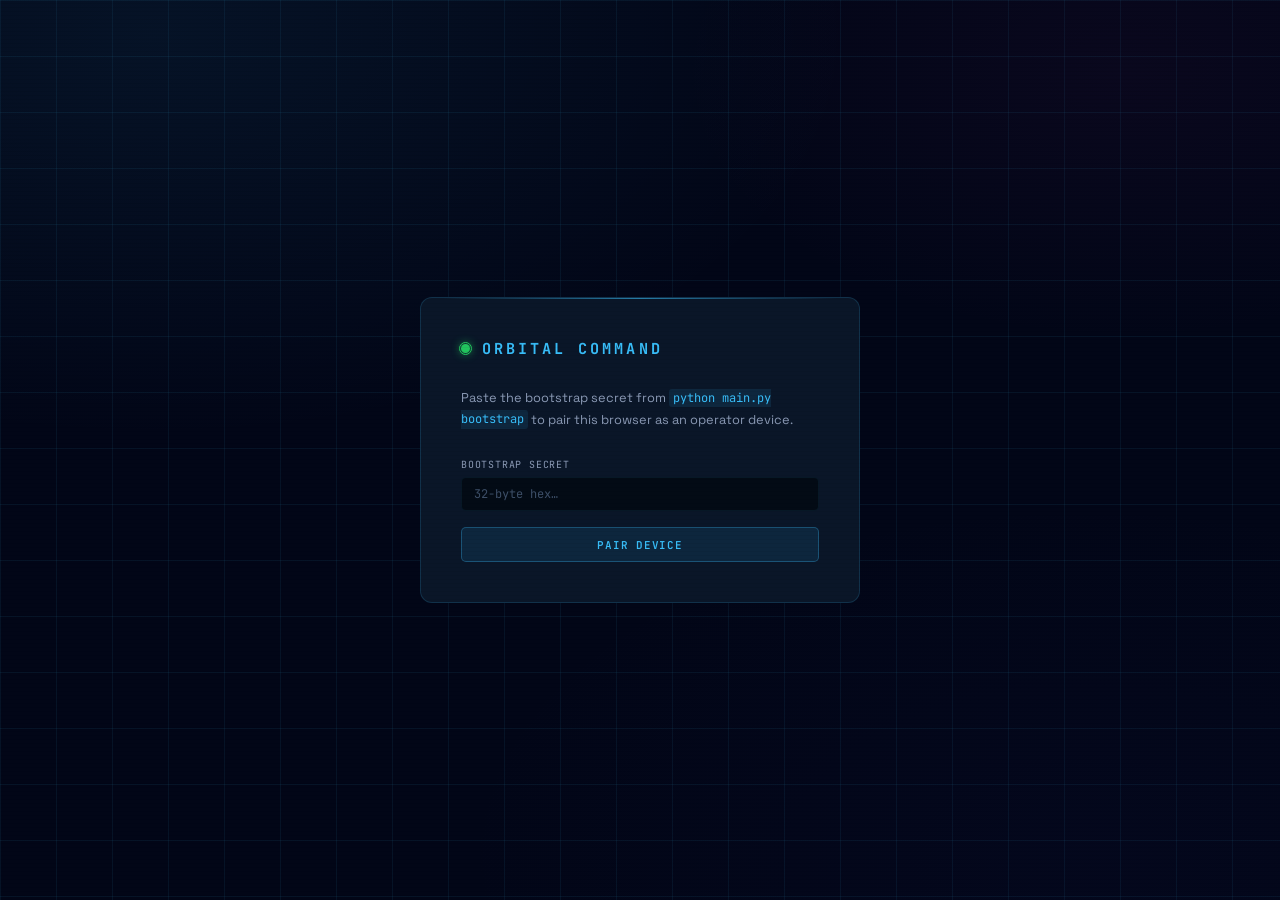
==== commit 09f8af79: "feat(console): UI/UX Pro Max redesign — OLED dark + HUD/Sci-Fi FUI - Complete CSS rewrite: CSS custo" ====
--- a/static/index.html
+++ b/static/index.html
@@ -6,124 +6,232 @@
 <title>Orbital Command — Operator Console</title>
 <link rel="preconnect" href="https://fonts.googleapis.com">
 <link rel="preconnect" href="https://fonts.gstatic.com" crossorigin>
-<link href="https://fonts.googleapis.com/css2?family=JetBrains+Mono:wght@400;600&family=Space+Grotesk:wght@400;500;600&display=swap" rel="stylesheet">
+<link href="https://fonts.googleapis.com/css2?family=JetBrains+Mono:wght@400;500;600&family=Space+Grotesk:wght@400;500;600&display=swap" rel="stylesheet">
 <link rel="stylesheet" href="/static/style.css">
 </head>
 <body>
 
+<!-- Toast container (top-right, z=99999) -->
+<div id="oc-toast-container"></div>
+
+<!-- ── LOGIN ── -->
 <div id="login-screen" class="oc-login" style="display:none">
   <div class="oc-login-card">
-    <h2>ORBITAL COMMAND</h2>
+    <div class="oc-login-logo">
+      <span class="pulse"></span>
+      <h2>ORBITAL COMMAND</h2>
+    </div>
     <p>Paste the bootstrap secret from <code>python main.py bootstrap</code> to pair this browser as an operator device.</p>
     <div class="oc-field">
       <label class="oc-label" for="bootstrap-input">BOOTSTRAP SECRET</label>
-      <input id="bootstrap-input" class="oc-input" type="password" placeholder="32-byte hex..." autocomplete="off">
-    </div>
-    <button id="login-btn" class="oc-btn oc-btn-primary" style="width:100%;justify-content:center">PAIR DEVICE</button>
+      <input id="bootstrap-input" class="oc-input" type="password" placeholder="32-byte hex…" autocomplete="off">
+    </div>
+    <button id="login-btn" class="oc-btn oc-btn-primary" style="width:100%;justify-content:center;padding:.6rem">PAIR DEVICE</button>
     <div id="login-err" class="oc-login-err"></div>
   </div>
 </div>
 
+<!-- ── CONSOLE SHELL ── -->
 <div id="console-shell" class="oc-shell" style="display:none">
-  <nav class="oc-nav">
-    <div class="oc-brand"><span class="pulse"></span>ORBITAL CMD</div>
-    <a href="#/dashboard"    class="nav-link" data-route="dashboard"   ><span>&#11043;</span> DASHBOARD</a>
-    <a href="#/integrations" class="nav-link" data-route="integrations"><span>&#11043;</span> INTEGRATIONS</a>
-    <a href="#/runs"         class="nav-link" data-route="runs"        ><span>&#11043;</span> RUNS</a>
-    <a href="#/dlq"          class="nav-link" data-route="dlq"         ><span>&#11043;</span> DLQ</a>
-    <a href="#/config"       class="nav-link" data-route="config"      ><span>&#11043;</span> CONFIG</a>
-    <a href="#/audit"        class="nav-link" data-route="audit"       ><span>&#11043;</span> AUDIT</a>
-    <a href="#/selectors"    class="nav-link" data-route="selectors"   ><span>&#11043;</span> SELECTORS</a>
-    <div style="flex:1"></div>
-    <a href="#" id="logout-btn" class="nav-link"><span>&#9211;</span> LOGOUT</a>
+
+  <!-- SIDEBAR NAV -->
+  <nav class="oc-nav" aria-label="Console navigation">
+    <div class="oc-brand">
+      <span class="pulse"></span>
+      ORBITAL CMD
+    </div>
+    <div class="oc-nav-links">
+
+      <a href="#/dashboard" class="nav-link" data-route="dashboard" aria-label="Dashboard">
+        <svg viewBox="0 0 20 20" fill="currentColor" aria-hidden="true">
+          <path d="M10.707 2.293a1 1 0 00-1.414 0l-7 7a1 1 0 001.414 1.414L4 10.414V17a1 1 0 001 1h2a1 1 0 001-1v-2a1 1 0 011-1h2a1 1 0 011 1v2a1 1 0 001 1h2a1 1 0 001-1v-6.586l.293.293a1 1 0 001.414-1.414l-7-7z"/>
+        </svg>
+        DASHBOARD
+      </a>
+
+      <a href="#/integrations" class="nav-link" data-route="integrations" aria-label="Integrations">
+        <svg viewBox="0 0 20 20" fill="currentColor" aria-hidden="true">
+          <path fill-rule="evenodd" d="M11.3 1.046A1 1 0 0112 2v5h4a1 1 0 01.82 1.573l-7 10A1 1 0 018 18v-5H4a1 1 0 01-.82-1.573l7-10a1 1 0 011.12-.38z" clip-rule="evenodd"/>
+        </svg>
+        INTEGRATIONS
+      </a>
+
+      <a href="#/runs" class="nav-link" data-route="runs" aria-label="Runs">
+        <svg viewBox="0 0 20 20" fill="currentColor" aria-hidden="true">
+          <path fill-rule="evenodd" d="M4 2a1 1 0 011 1v2.101a7.002 7.002 0 0111.601 2.566 1 1 0 11-1.885.666A5.002 5.002 0 005.999 7H9a1 1 0 010 2H4a1 1 0 01-1-1V3a1 1 0 011-1zm.008 9.057a1 1 0 011.276.61A5.002 5.002 0 0014.001 13H11a1 1 0 110-2h5a1 1 0 011 1v5a1 1 0 11-2 0v-2.101a7.002 7.002 0 01-11.601-2.566 1 1 0 01.61-1.276z" clip-rule="evenodd"/>
+        </svg>
+        RUNS
+      </a>
+
+      <a href="#/dlq" class="nav-link" data-route="dlq" aria-label="Dead-letter queue">
+        <svg viewBox="0 0 20 20" fill="currentColor" aria-hidden="true">
+          <path fill-rule="evenodd" d="M8.257 3.099c.765-1.36 2.722-1.36 3.486 0l5.58 9.92c.75 1.334-.213 2.98-1.742 2.98H4.42c-1.53 0-2.493-1.646-1.743-2.98l5.58-9.92zM11 13a1 1 0 11-2 0 1 1 0 012 0zm-1-8a1 1 0 00-1 1v3a1 1 0 002 0V6a1 1 0 00-1-1z" clip-rule="evenodd"/>
+        </svg>
+        DLQ
+      </a>
+
+      <a href="#/config" class="nav-link" data-route="config" aria-label="Config">
+        <svg viewBox="0 0 20 20" fill="currentColor" aria-hidden="true">
+          <path fill-rule="evenodd" d="M11.49 3.17c-.38-1.56-2.6-1.56-2.98 0a1.532 1.532 0 01-2.286.948c-1.372-.836-2.942.734-2.106 2.106.54.886.061 2.042-.947 2.287-1.561.379-1.561 2.6 0 2.978a1.532 1.532 0 01.947 2.287c-.836 1.372.734 2.942 2.106 2.106a1.532 1.532 0 012.287.947c.379 1.561 2.6 1.561 2.978 0a1.533 1.533 0 012.287-.947c1.372.836 2.942-.734 2.106-2.106a1.533 1.533 0 01.947-2.287c1.561-.379 1.561-2.6 0-2.978a1.532 1.532 0 01-.947-2.287c.836-1.372-.734-2.942-2.106-2.106a1.532 1.532 0 01-2.287-.947zM10 13a3 3 0 100-6 3 3 0 000 6z" clip-rule="evenodd"/>
+        </svg>
+        CONFIG
+      </a>
+
+      <a href="#/audit" class="nav-link" data-route="audit" aria-label="Audit log">
+        <svg viewBox="0 0 20 20" fill="currentColor" aria-hidden="true">
+          <path d="M9 2a1 1 0 000 2h2a1 1 0 100-2H9z"/>
+          <path fill-rule="evenodd" d="M4 5a2 2 0 012-2 3 3 0 003 3h2a3 3 0 003-3 2 2 0 012 2v11a2 2 0 01-2 2H6a2 2 0 01-2-2V5zm3 4a1 1 0 000 2h.01a1 1 0 100-2H7zm3 0a1 1 0 000 2h3a1 1 0 100-2h-3zm-3 4a1 1 0 100 2h.01a1 1 0 100-2H7zm3 0a1 1 0 100 2h3a1 1 0 100-2h-3z" clip-rule="evenodd"/>
+        </svg>
+        AUDIT
+      </a>
+
+      <a href="#/selectors" class="nav-link" data-route="selectors" aria-label="Selectors">
+        <svg viewBox="0 0 20 20" fill="currentColor" aria-hidden="true">
+          <path fill-rule="evenodd" d="M12.316 3.051a1 1 0 01.633 1.265l-4 12a1 1 0 11-1.898-.632l4-12a1 1 0 011.265-.633zM5.707 6.293a1 1 0 010 1.414L3.414 10l2.293 2.293a1 1 0 11-1.414 1.414l-3-3a1 1 0 010-1.414l3-3a1 1 0 011.414 0zm8.586 0a1 1 0 011.414 0l3 3a1 1 0 010 1.414l-3 3a1 1 0 11-1.414-1.414L16.586 10l-2.293-2.293a1 1 0 010-1.414z" clip-rule="evenodd"/>
+        </svg>
+        SELECTORS
+      </a>
+
+      <div class="oc-nav-sep"></div>
+
+      <a href="#" id="logout-btn" class="nav-link" aria-label="Logout">
+        <svg viewBox="0 0 20 20" fill="currentColor" aria-hidden="true">
+          <path fill-rule="evenodd" d="M3 3a1 1 0 00-1 1v12a1 1 0 102 0V4a1 1 0 00-1-1zm10.293 9.293a1 1 0 001.414 1.414l3-3a1 1 0 000-1.414l-3-3a1 1 0 10-1.414 1.414L14.586 9H7a1 1 0 100 2h7.586l-1.293 1.293z" clip-rule="evenodd"/>
+        </svg>
+        LOGOUT
+      </a>
+
+    </div>
   </nav>
+
+  <!-- TOPBAR -->
   <header class="oc-topbar">
-    <h1 id="view-label">DASHBOARD</h1>
-    <button id="trigger-btn" class="oc-btn oc-btn-primary" style="font-size:.7rem">&#9654; TRIGGER PIPELINE</button>
+    <h1 id="view-label" class="oc-topbar-title">DASHBOARD</h1>
+    <span id="topbar-clock" class="oc-topbar-clock" aria-live="off"></span>
+    <button id="trigger-btn" class="oc-btn oc-btn-primary oc-btn-sm">
+      <svg viewBox="0 0 20 20" fill="currentColor" aria-hidden="true">
+        <path fill-rule="evenodd" d="M10 18a8 8 0 100-16 8 8 0 000 16zM9.555 7.168A1 1 0 008 8v4a1 1 0 001.555.832l3-2a1 1 0 000-1.664l-3-2z" clip-rule="evenodd"/>
+      </svg>
+      TRIGGER PIPELINE
+    </button>
   </header>
-  <main class="oc-main">
-
+
+  <!-- MAIN -->
+  <main class="oc-main" id="main-content">
+
+    <!-- DASHBOARD -->
     <div id="view-dashboard" class="oc-view">
       <div class="oc-stats" id="dash-stats"></div>
       <div class="oc-card">
-        <div class="oc-card-header"><span class="oc-card-title">RECENT RUNS</span></div>
-        <div class="oc-table-wrap"><table class="oc-table">
-          <thead><tr><th>KIND</th><th>CORRELATION</th><th>STATUS</th><th>STARTED</th><th>FINISHED</th></tr></thead>
-          <tbody id="dash-runs"></tbody>
-        </table></div>
-      </div>
-    </div>
-
+        <div class="oc-card-header">
+          <span class="oc-card-title">RECENT RUNS</span>
+        </div>
+        <div class="oc-table-wrap">
+          <table class="oc-table">
+            <thead>
+              <tr><th>KIND</th><th>CORRELATION</th><th>STATUS</th><th>STARTED</th><th>FINISHED</th></tr>
+            </thead>
+            <tbody id="dash-runs"></tbody>
+          </table>
+        </div>
+      </div>
+    </div>
+
+    <!-- INTEGRATIONS -->
     <div id="view-integrations" class="oc-view">
       <div id="integrations-list"></div>
     </div>
 
+    <!-- RUNS -->
     <div id="view-runs" class="oc-view">
       <div class="oc-card">
         <div class="oc-card-header">
-          <span class="oc-card-title">RUNS</span>
-          <select id="runs-status-filter" class="oc-input" style="width:120px;padding:.3rem .5rem">
-            <option value="">ALL</option>
+          <span class="oc-card-title">PIPELINE RUNS</span>
+          <select id="runs-status-filter" class="oc-input" style="width:148px;padding:.3rem .6rem" aria-label="Filter by status">
+            <option value="">ALL STATUS</option>
             <option value="queued">QUEUED</option>
             <option value="running">RUNNING</option>
             <option value="succeeded">SUCCEEDED</option>
             <option value="failed">FAILED</option>
           </select>
         </div>
-        <div class="oc-table-wrap"><table class="oc-table">
-          <thead><tr><th>KIND</th><th>CORRELATION</th><th>STATUS</th><th>STARTED</th><th>RETRIES</th></tr></thead>
-          <tbody id="runs-list"></tbody>
-        </table></div>
-        <div id="runs-pagination" style="padding:.75rem 0;display:flex;gap:.5rem;justify-content:flex-end"></div>
-      </div>
-    </div>
-
+        <div class="oc-table-wrap">
+          <table class="oc-table">
+            <thead>
+              <tr><th>KIND</th><th>CORRELATION</th><th>STATUS</th><th>STARTED</th><th>RETRIES</th></tr>
+            </thead>
+            <tbody id="runs-list"></tbody>
+          </table>
+        </div>
+        <div id="runs-pagination" class="oc-pagination"></div>
+      </div>
+    </div>
+
+    <!-- DLQ -->
     <div id="view-dlq" class="oc-view">
       <div class="oc-card">
-        <div class="oc-card-header"><span class="oc-card-title">DEAD-LETTER QUEUE</span></div>
-        <div class="oc-table-wrap"><table class="oc-table">
-          <thead><tr><th>KIND</th><th>CORRELATION</th><th>ERROR</th><th>RETRIES</th><th>ACTIONS</th></tr></thead>
-          <tbody id="dlq-list"></tbody>
-        </table></div>
-        <div id="dlq-pagination" style="padding:.75rem 0;display:flex;gap:.5rem;justify-content:flex-end"></div>
-      </div>
-    </div>
-
+        <div class="oc-card-header">
+          <span class="oc-card-title">DEAD-LETTER QUEUE</span>
+        </div>
+        <div class="oc-table-wrap">
+          <table class="oc-table">
+            <thead>
+              <tr><th>KIND</th><th>CORRELATION</th><th>ERROR</th><th>RETRIES</th><th>ACTIONS</th></tr>
+            </thead>
+            <tbody id="dlq-list"></tbody>
+          </table>
+        </div>
+        <div id="dlq-pagination" class="oc-pagination"></div>
+      </div>
+    </div>
+
+    <!-- CONFIG -->
     <div id="view-config" class="oc-view">
       <div class="oc-card">
-        <div class="oc-card-header"><span class="oc-card-title">CONFIG.YAML</span></div>
+        <div class="oc-card-header">
+          <span class="oc-card-title">CONFIG.YAML</span>
+        </div>
         <div class="oc-field">
-          <textarea id="config-editor" class="oc-input oc-textarea" spellcheck="false"></textarea>
+          <label class="oc-label" for="config-editor">CONFIGURATION</label>
+          <textarea id="config-editor" class="oc-input oc-textarea" spellcheck="false" autocomplete="off"></textarea>
         </div>
         <div id="config-diff" class="oc-diff" style="display:none"></div>
-        <div style="display:flex;gap:.5rem;margin-top:.5rem">
-          <button id="config-save-btn" class="oc-btn oc-btn-primary">SAVE</button>
-        </div>
-        <div id="config-msg" style="margin-top:.5rem;font-family:'JetBrains Mono',monospace;font-size:.75rem"></div>
-      </div>
-    </div>
-
+        <div style="display:flex;gap:.625rem;margin-top:.75rem;align-items:center">
+          <button id="config-save-btn" class="oc-btn oc-btn-primary">SAVE CONFIG</button>
+          <span id="config-msg" style="font-family:'JetBrains Mono',monospace;font-size:.7rem"></span>
+        </div>
+      </div>
+    </div>
+
+    <!-- AUDIT -->
     <div id="view-audit" class="oc-view">
       <div class="oc-card">
         <div class="oc-card-header">
           <span class="oc-card-title">AUDIT LOG</span>
-          <div style="display:flex;gap:.5rem">
-            <input id="audit-actor-filter"  class="oc-input" style="width:140px;padding:.3rem .5rem" placeholder="actor...">
-            <input id="audit-action-filter" class="oc-input" style="width:160px;padding:.3rem .5rem" placeholder="action...">
-            <button id="audit-filter-btn" class="oc-btn oc-btn-ghost">FILTER</button>
+          <div style="display:flex;gap:.5rem;align-items:center;flex-wrap:wrap">
+            <input id="audit-actor-filter"  class="oc-input" style="width:128px;padding:.3rem .6rem" placeholder="actor…" aria-label="Filter by actor">
+            <input id="audit-action-filter" class="oc-input" style="width:148px;padding:.3rem .6rem" placeholder="action…" aria-label="Filter by action">
+            <button id="audit-filter-btn" class="oc-btn oc-btn-ghost oc-btn-sm">FILTER</button>
           </div>
         </div>
-        <div class="oc-table-wrap"><table class="oc-table">
-          <thead><tr><th>TIME</th><th>ACTOR</th><th>ACTION</th><th>TARGET</th></tr></thead>
-          <tbody id="audit-list"></tbody>
-        </table></div>
-        <div id="audit-pagination" style="padding:.75rem 0;display:flex;gap:.5rem;justify-content:flex-end"></div>
-      </div>
-    </div>
-
+        <div class="oc-table-wrap">
+          <table class="oc-table">
+            <thead>
+              <tr><th>TIME</th><th>ACTOR</th><th>ACTION</th><th>TARGET</th></tr>
+            </thead>
+            <tbody id="audit-list"></tbody>
+          </table>
+        </div>
+        <div id="audit-pagination" class="oc-pagination"></div>
+      </div>
+    </div>
+
+    <!-- SELECTORS -->
     <div id="view-selectors" class="oc-view">
       <div class="oc-card">
-        <div class="oc-card-header"><span class="oc-card-title">PENDING SELECTOR PROPOSALS</span></div>
+        <div class="oc-card-header">
+          <span class="oc-card-title">PENDING SELECTOR PROPOSALS</span>
+        </div>
         <div id="selectors-list"></div>
       </div>
     </div>
--- a/static/style.css
+++ b/static/style.css
@@ -1,467 +1,725 @@
+/* ORBITAL COMMAND — Operator Console
+   Design system: OLED Dark + HUD/Sci-Fi FUI
+   ui-ux-pro-max: dark-oled × hud-fui, JetBrains Mono + Space Grotesk */
+
 :root {
-    /* PREMIUM TACTICAL PALETTE */
-    --obsidian: #05070a;
-    --obsidian-deep: #020305;
-    --neon-cyan: #00f2ff;
-    --neon-cyan-glow: rgba(0, 242, 255, 0.4);
-    --electric-blue: #0072ff;
-    --toxic-green: #39ff14;
-    --security-red: #ff003c;
-    --text-primary: #e0faff;
-    --text-secondary: #708ea0;
-    --glass-bg: rgba(6, 12, 20, 0.7);
-    --glass-border: rgba(0, 242, 255, 0.15);
-    
-    --mono-font: 'IBM Plex Mono', monospace;
-    --main-font: 'Inter', sans-serif;
-    
-    --radius-hud: 4px;
-}
-
-* {
-    margin: 0;
-    padding: 0;
-    box-sizing: border-box;
-}
+  --bg-base:   #020617;
+  --bg-panel:  #060e1f;
+  --bg-card:   #0a1628;
+  --bg-input:  #030b15;
+
+  /* Inspired by Dribbble: single-accent discipline (shots 2,4,5) */
+  --accent:    #38bdf8;
+  --a10: rgba(56,189,248,.10);
+  --a15: rgba(56,189,248,.15);
+  --a30: rgba(56,189,248,.30);
+
+  /* Atmospheric depth (Dribbble shot 1: magenta-to-indigo gradient mood) */
+  --atm-magenta: rgba(139,40,140,.06);
+  --atm-indigo:  rgba(49,46,166,.04);
+
+  --ok:   #22c55e; --ok10:   rgba(34,197,94,.10);
+  --err:  #ef4444; --err10:  rgba(239,68,68,.10);
+  --warn: #f59e0b; --warn10: rgba(245,158,11,.10);
+  --pend: #a78bfa; --pend10: rgba(167,139,250,.10);
+  --idle: #64748b; --idle10: rgba(100,116,139,.10);
+
+  --t-hi:  #f0f6fc;
+  --t-mid: #8b9ab5;
+  --t-lo:  #3d4f68;
+
+  --b-lo:  rgba(56,189,248,.07);
+  --b-mid: rgba(56,189,248,.16);
+  --b-hi:  rgba(56,189,248,.35);
+
+  --mono: 'JetBrains Mono', 'Fira Code', monospace;
+  --sans: 'Space Grotesk', system-ui, sans-serif;
+
+  --r3:3px; --r5:5px; --r8:8px; --r12:12px;
+  --ease: 150ms cubic-bezier(.4,0,.2,1);
+}
+
+/* ── Reset ── */
+*, *::before, *::after { box-sizing: border-box; margin: 0; padding: 0; }
+
+html, body { height: 100%; }
 
 body {
-    background-color: var(--obsidian-deep);
-    color: var(--text-primary);
-    font-family: var(--main-font);
-    overflow: hidden;
-    height: 100vh;
-    background-image: 
-        radial-gradient(circle at 50% 50%, rgba(0, 114, 255, 0.05) 0%, transparent 80%),
-        linear-gradient(var(--glass-border) 1px, transparent 1px),
-        linear-gradient(90deg, var(--glass-border) 1px, transparent 1px);
-    background-size: 100% 100%, 50px 50px, 50px 50px;
-    animation: backgroundPulse 10s infinite alternate, screenFlicker 0.15s infinite;
-    position: relative;
-}
-
+  font-family: var(--sans);
+  background: var(--bg-base);
+  color: var(--t-hi);
+  /* Atmospheric depth: cyan top-left + magenta top-right + indigo bottom + HUD grid */
+  background-image:
+    radial-gradient(ellipse 55% 45% at 12% 4%,  rgba(56,189,248,.07), transparent),
+    radial-gradient(ellipse 35% 30% at 88% 8%,  var(--atm-magenta), transparent),
+    radial-gradient(ellipse 50% 40% at 85% 95%, var(--atm-indigo),   transparent),
+    linear-gradient(var(--b-lo) 1px, transparent 1px),
+    linear-gradient(90deg, var(--b-lo) 1px, transparent 1px);
+  background-size: 100% 100%, 100% 100%, 100% 100%, 56px 56px, 56px 56px;
+}
+
+/* Subtle scanlines — accessibility-safe, pointer-events: none */
 body::after {
-    content: " ";
-    display: block;
-    position: absolute;
-    top: 0; left: 0; bottom: 0; right: 0;
-    background: linear-gradient(rgba(18, 16, 16, 0) 50%, rgba(0, 0, 0, 0.1) 50%), 
-                linear-gradient(90deg, rgba(255, 0, 0, 0.03), rgba(0, 255, 0, 0.01), rgba(0, 0, 255, 0.03));
-    z-index: 1000;
-    background-size: 100% 4px, 3px 100%;
-    pointer-events: none;
-    opacity: 0.3;
-}
-
-@keyframes screenFlicker {
-    0% { opacity: 0.992; }
-    50% { opacity: 1; }
-    100% { opacity: 0.995; }
-}
-
-@keyframes backgroundPulse {
-    from { background-position: 0 0, 0 0, 0 0; }
-    to { background-position: 0 0, 25px 25px, 25px 25px; }
-}
-
-.command-deck {
-    display: grid;
-    grid-template-columns: 280px 1fr 320px;
-    grid-template-rows: 60px 1fr 200px;
-    height: 100vh;
-    gap: 1px;
-    background: rgba(0, 242, 255, 0.1); /* Grid lines */
-}
-
-/* SIDEBAR */
-.sidebar {
-    grid-row: 1 / 4;
-    background: var(--obsidian);
-    display: flex;
-    flex-direction: column;
-    border-right: 1px solid var(--glass-border);
-    padding: 1.5rem;
-}
-
-.brand-tactical {
-    margin-bottom: 3rem;
-    display: flex;
-    align-items: center;
-    gap: 1rem;
-    font-family: var(--mono-font);
-    font-weight: 700;
-    font-size: 0.9rem;
-    letter-spacing: 3px;
-    color: var(--neon-cyan);
-    text-shadow: 0 0 10px var(--neon-cyan-glow);
-}
-
-.pulse-ring {
-    width: 12px;
-    height: 12px;
-    background: var(--neon-cyan);
-    border-radius: 50%;
-    box-shadow: 0 0 15px var(--neon-cyan);
-    animation: ringPulse 2s infinite;
-}
-
-@keyframes ringPulse {
-    0% { transform: scale(1); opacity: 1; }
-    50% { transform: scale(1.5); opacity: 0.5; }
-    100% { transform: scale(1); opacity: 1; }
-}
-
-.nav-links {
-    list-style: none;
-    flex-grow: 1;
-}
-
-.nav-links li {
-    margin-bottom: 0.5rem;
-}
-
-.nav-links a {
-    display: flex;
-    align-items: center;
-    gap: 1rem;
-    padding: 0.8rem 1rem;
-    text-decoration: none;
-    color: var(--text-secondary);
-    font-family: var(--mono-font);
-    font-size: 0.75rem;
-    transition: all 0.3s;
-    border-left: 2px solid transparent;
-}
-
-.nav-links li.active a, .nav-links a:hover {
-    color: var(--neon-cyan);
-    background: rgba(0, 242, 255, 0.05);
-    border-left: 2px solid var(--neon-cyan);
-}
-
-.user-hub {
-    margin-top: auto;
-    padding-top: 2rem;
-    border-top: 1px solid var(--glass-border);
-    display: flex;
-    align-items: center;
-    gap: 1rem;
-}
-
-.avatar-ring {
-    width: 40px;
-    height: 40px;
-    border: 1px solid var(--neon-cyan);
-    border-radius: 4px;
-    display: flex;
-    align-items: center;
-    justify-content: center;
-    font-family: var(--mono-font);
-    font-weight: bold;
-    color: var(--neon-cyan);
-    background: rgba(0, 242, 255, 0.1);
-}
-
-.user-meta .name {
-    font-size: 0.7rem;
-    font-weight: 700;
-    letter-spacing: 1px;
-}
-
-.user-meta .status {
-    font-size: 0.5rem;
-    color: var(--toxic-green);
-    font-family: var(--mono-font);
-}
-
-/* MAIN VIEWPORT */
-.main-viewport {
-    grid-column: 2 / 3;
-    grid-row: 1 / 3;
-    display: flex;
-    flex-direction: column;
-    padding: 1.5rem;
-    position: relative;
-    overflow-y: auto;
-}
-
-.hud-header {
-    display: flex;
-    justify-content: space-between;
-    align-items: center;
-    margin-bottom: 2rem;
-    padding-bottom: 1rem;
-    border-bottom: 1px solid var(--glass-border);
-}
-
-.mission-status {
-    font-family: var(--mono-font);
-}
-
-#view-title {
-    display: block;
-    font-size: 1.1rem;
-    font-weight: 700;
-    letter-spacing: 2px;
-}
-
-.location {
-    font-size: 0.6rem;
-    color: var(--text-secondary);
-}
-
-/* GLASS NODES */
-.glass-node {
-    background: var(--glass-bg);
-    backdrop-filter: blur(20px);
-    border: 1px solid var(--glass-border);
-    border-radius: var(--radius-hud);
-    position: relative;
-    overflow: hidden;
-}
-
-.glass-node::before {
-    content: '';
-    position: absolute;
-    top: 0; left: 0; width: 100%; height: 2px;
-    background: linear-gradient(90deg, transparent, var(--neon-cyan), transparent);
-    opacity: 0.5;
-}
-
-.node-header {
-    padding: 0.75rem 1rem;
-    background: rgba(255,255,255,0.02);
-    border-bottom: 1px solid var(--glass-border);
-    display: flex;
-    justify-content: space-between;
-    align-items: center;
-}
-
-.tag {
-    font-family: var(--mono-font);
-    font-size: 0.6rem;
-    color: var(--neon-cyan);
-    opacity: 0.8;
-}
-
-/* AGENT DECK */
-.agent-deck {
-    height: 400px;
-    position: relative;
-    margin-bottom: 2rem;
-}
-
-.globe-container {
-    position: absolute;
-    top: 50%; left: 50%;
-    transform: translate(-50%, -50%);
-    width: 300px; height: 300px;
-    opacity: 0.4;
-}
-
-.tactical-globe {
-    width: 100%; height: 100%;
-}
-
-.radar-sweep {
-    transform-origin: 50px 50px;
-    animation: radarRotation 4s linear infinite;
-}
-
-@keyframes radarRotation {
-    from { transform: rotate(0deg); }
-    to { transform: rotate(360deg); }
-}
-
-#agent-scout { position: absolute; top: 0; left: 0; width: 220px; }
-#agent-analyst { position: absolute; top: 0; right: 0; width: 220px; }
-#agent-liaison { position: absolute; bottom: 0; left: 50%; transform: translateX(-50%); width: 220px; }
-
-.node-body {
-    padding: 1rem;
-}
-
-.node-body h3 {
-    font-family: var(--mono-font);
-    font-size: 0.75rem;
-    margin-bottom: 0.5rem;
-}
-
-.node-body p {
-    font-size: 0.65rem;
-    color: var(--text-secondary);
-    margin-bottom: 0.3rem;
-}
-
-.status-dot {
-    width: 6px; height: 6px; border-radius: 50%;
-}
-.online { background: var(--toxic-green); box-shadow: 0 0 10px var(--toxic-green); }
-.processing { background: var(--neon-cyan); box-shadow: 0 0 10px var(--neon-cyan); animation: flash 1s infinite; }
-.idle { background: var(--text-secondary); }
-
-@keyframes flash { 0%, 100% { opacity: 1; } 50% { opacity: 0.5; } }
-
-/* BUTTONS */
-.btn-tactical {
-    background: rgba(0, 242, 255, 0.1);
-    border: 1px solid var(--neon-cyan);
-    color: var(--neon-cyan);
-    font-family: var(--mono-font);
-    font-size: 0.65rem;
-    padding: 0.5rem 1rem;
-    cursor: pointer;
-    transition: all 0.2s;
-    text-transform: uppercase;
-}
-
-.btn-tactical:hover {
-    background: var(--neon-cyan);
-    color: var(--obsidian);
-    box-shadow: 0 0 20px var(--neon-cyan-glow);
-}
-
-.btn-tactical.alert {
-    border-color: var(--security-red);
-    color: var(--security-red);
-    background: rgba(255, 0, 60, 0.1);
-}
-
-.btn-tactical.alert:hover {
-    background: var(--security-red);
-    color: white;
-}
-
-/* MISSION LOG SIDEBAR */
-.mission-log {
-    grid-column: 3 / 4;
-    grid-row: 1 / 4;
-    background: var(--obsidian);
-    border-left: 1px solid var(--glass-border);
-    display: flex;
-    flex-direction: column;
-}
-
-.log-header {
-    padding: 1.5rem;
-    border-bottom: 1px solid var(--glass-border);
-    display: flex;
-    justify-content: space-between;
-}
-
-.terminal {
-    flex-grow: 1;
-    padding: 1rem;
-    font-family: var(--mono-font);
-    font-size: 0.65rem;
-    overflow-y: auto;
-    background: rgba(0,0,0,0.3);
-}
-
-.log-entry {
-    margin-bottom: 0.8rem;
-    opacity: 0.7;
-    animation: slideIn 0.3s ease-out;
-}
-
-@keyframes slideIn { from { transform: translateX(20px); opacity: 0; } to { transform: translateX(0); opacity: 0.7; } }
-
-/* MISSION TRAY */
-.mission-tray-container {
-    grid-column: 2 / 3;
-    grid-row: 3 / 4;
-    background: var(--obsidian);
-    border-top: 1px solid var(--neon-cyan);
-    display: flex;
-    flex-direction: column;
-}
-
-.data-table {
-    width: 100%;
-    border-collapse: collapse;
-    font-size: 0.65rem;
-}
-
-.data-table th {
-    text-align: left;
-    padding: 0.75rem 1rem;
-    color: var(--text-secondary);
-    border-bottom: 1px solid var(--glass-border);
-}
-
-.data-table td {
-    padding: 0.75rem 1rem;
-    border-bottom: 1px solid rgba(255,255,255,0.02);
-}
-
-/* SPA VISIBILITY & TRANSITIONS */
-.spa-view { 
-    position: absolute;
-    top: 1.5rem; left: 1.5rem; right: 1.5rem; bottom: 1.5rem;
-    opacity: 0;
-    pointer-events: none;
-    transform: scale(0.98);
-    transition: opacity 0.4s cubic-bezier(0.4, 0, 0.2, 1), transform 0.4s cubic-bezier(0.4, 0, 0.2, 1);
-    visibility: hidden;
-}
-
-.spa-view.active {
-    opacity: 1;
-    pointer-events: all;
-    transform: scale(1);
-    visibility: visible;
-}
-
-/* ===== W3 OPERATOR CONSOLE ===== */
-.oc-shell{display:grid;grid-template-columns:220px 1fr;grid-template-rows:64px 1fr;height:100vh;overflow:hidden;background:#070a1c;color:#eef2ff;font-family:'Space Grotesk','Inter',sans-serif;background-image:radial-gradient(ellipse at 18% 8%,rgba(139,92,246,.18),transparent 55%),radial-gradient(ellipse at 85% 85%,rgba(56,189,248,.10),transparent 60%),linear-gradient(rgba(148,163,184,.035) 1px,transparent 1px),linear-gradient(90deg,rgba(148,163,184,.035) 1px,transparent 1px);background-size:100% 100%,100% 100%,48px 48px,48px 48px}
-.oc-topbar{grid-column:2;grid-row:1;display:flex;align-items:center;padding:0 1.5rem;border-bottom:1px solid rgba(125,211,252,.12);gap:1rem}
-.oc-topbar h1{font-family:'JetBrains Mono',monospace;font-size:.875rem;color:#38bdf8;letter-spacing:.1em;flex:1}
-.oc-nav{grid-column:1;grid-row:1/3;border-right:1px solid rgba(125,211,252,.12);padding:1.5rem 1rem;display:flex;flex-direction:column;gap:.25rem;background:rgba(7,10,28,.65);backdrop-filter:blur(12px)}
-.oc-brand{font-family:'JetBrains Mono',monospace;font-size:.75rem;color:#38bdf8;letter-spacing:.15em;padding:.5rem .75rem 1.25rem;display:flex;align-items:center;gap:.5rem}
-.oc-brand .pulse{width:8px;height:8px;border-radius:50%;background:#38bdf8;box-shadow:0 0 10px #38bdf8;animation:oc-pulse 2s ease-in-out infinite}
-@keyframes oc-pulse{0%,100%{opacity:1}50%{opacity:.3}}
-.oc-nav a{display:flex;align-items:center;gap:.6rem;padding:.55rem .75rem;border-radius:6px;color:#94a3b8;text-decoration:none;font-size:.8125rem;font-family:'JetBrains Mono',monospace;transition:color .15s,background .15s}
-.oc-nav a:hover{color:#eef2ff;background:rgba(56,189,248,.08)}
-.oc-nav a.active{color:#38bdf8;background:rgba(56,189,248,.12)}
-.oc-main{grid-column:2;grid-row:2;overflow-y:auto;padding:1.5rem}
-.oc-view{display:none}
-.oc-view.active{display:block}
-.oc-card{background:rgba(125,211,252,.06);border:1px solid rgba(125,211,252,.15);border-radius:8px;padding:1.25rem;margin-bottom:1rem}
-.oc-card-header{display:flex;align-items:center;justify-content:space-between;margin-bottom:.75rem}
-.oc-card-title{font-family:'JetBrains Mono',monospace;font-size:.75rem;color:#38bdf8;letter-spacing:.1em}
-.oc-stats{display:grid;grid-template-columns:repeat(auto-fit,minmax(140px,1fr));gap:.75rem;margin-bottom:1rem}
-.oc-stat{background:rgba(125,211,252,.06);border:1px solid rgba(125,211,252,.12);border-radius:6px;padding:.75rem 1rem}
-.oc-stat .label{font-family:'JetBrains Mono',monospace;font-size:.65rem;color:#94a3b8;letter-spacing:.08em}
-.oc-stat .value{font-size:1.5rem;font-weight:700;color:#eef2ff;margin-top:.25rem}
-.oc-table-wrap{overflow-x:auto}
-.oc-table{width:100%;border-collapse:collapse;font-size:.8125rem}
-.oc-table th{font-family:'JetBrains Mono',monospace;font-size:.65rem;color:#94a3b8;letter-spacing:.08em;text-align:left;padding:.5rem .75rem;border-bottom:1px solid rgba(125,211,252,.12)}
-.oc-table td{padding:.6rem .75rem;border-bottom:1px solid rgba(125,211,252,.06);color:#cbd5e1}
-.oc-table tr:hover td{background:rgba(56,189,248,.04)}
-.oc-pill{display:inline-block;padding:.15rem .5rem;border-radius:999px;font-family:'JetBrains Mono',monospace;font-size:.65rem;font-weight:600;letter-spacing:.05em}
-.oc-pill.ok{background:rgba(94,234,212,.12);color:#5eead4}
-.oc-pill.warn{background:rgba(252,163,17,.12);color:#fca311}
-.oc-pill.error{background:rgba(255,67,101,.12);color:#ff4365}
-.oc-pill.pending{background:rgba(139,92,246,.12);color:#a78bfa}
-.oc-pill.queued{background:rgba(148,163,184,.12);color:#94a3b8}
-.oc-btn{display:inline-flex;align-items:center;gap:.4rem;padding:.35rem .75rem;border-radius:5px;font-family:'JetBrains Mono',monospace;font-size:.75rem;cursor:pointer;border:1px solid;transition:opacity .15s}
-.oc-btn:disabled{opacity:.4;cursor:not-allowed}
-.oc-btn-primary{background:rgba(56,189,248,.12);border-color:rgba(56,189,248,.4);color:#38bdf8}
-.oc-btn-primary:hover:not(:disabled){background:rgba(56,189,248,.2)}
-.oc-btn-danger{background:rgba(255,67,101,.1);border-color:rgba(255,67,101,.4);color:#ff4365}
-.oc-btn-danger:hover:not(:disabled){background:rgba(255,67,101,.18)}
-.oc-btn-ghost{background:transparent;border-color:rgba(148,163,184,.2);color:#94a3b8}
-.oc-btn-ghost:hover:not(:disabled){border-color:rgba(148,163,184,.4);color:#eef2ff}
-.oc-input{background:rgba(125,211,252,.05);border:1px solid rgba(125,211,252,.2);border-radius:5px;color:#eef2ff;padding:.5rem .75rem;font-family:'JetBrains Mono',monospace;font-size:.8rem;width:100%;box-sizing:border-box}
-.oc-input:focus{outline:none;border-color:#38bdf8}
-.oc-textarea{min-height:260px;resize:vertical}
-.oc-label{font-family:'JetBrains Mono',monospace;font-size:.7rem;color:#94a3b8;letter-spacing:.08em;display:block;margin-bottom:.4rem}
-.oc-field{margin-bottom:1rem}
-.oc-diff{background:rgba(7,10,28,.8);border:1px solid rgba(125,211,252,.1);border-radius:5px;padding:.75rem 1rem;font-family:'JetBrains Mono',monospace;font-size:.75rem;overflow-x:auto;white-space:pre;color:#94a3b8;max-height:200px;overflow-y:auto}
-.oc-diff .add{color:#5eead4}
-.oc-diff .del{color:#ff4365}
-.oc-login{display:flex;align-items:center;justify-content:center;height:100vh;background:#070a1c}
-.oc-login-card{background:rgba(125,211,252,.06);border:1px solid rgba(125,211,252,.2);border-radius:12px;padding:2.5rem;width:100%;max-width:440px}
-.oc-login-card h2{font-family:'JetBrains Mono',monospace;color:#38bdf8;font-size:1rem;margin-bottom:.5rem;letter-spacing:.15em}
-.oc-login-card p{color:#94a3b8;font-size:.8rem;margin-bottom:1.5rem;line-height:1.5}
-.oc-login-err{color:#ff4365;font-size:.8rem;font-family:'JetBrains Mono',monospace;margin-top:.75rem;display:none}
-.oc-empty{color:#94a3b8;font-family:'JetBrains Mono',monospace;font-size:.8rem;padding:2rem;text-align:center}
+  content: '';
+  position: fixed; inset: 0; z-index: 9998;
+  background: repeating-linear-gradient(
+    transparent 0, transparent 3px,
+    rgba(0,0,0,.035) 3px, rgba(0,0,0,.035) 4px
+  );
+  pointer-events: none;
+}
+
+/* ── Animations ── */
+@keyframes oc-pulse    { 0%,100%{opacity:1} 50%{opacity:.2} }
+@keyframes oc-spin     { to{transform:rotate(360deg)} }
+@keyframes oc-fadein   { from{opacity:0;transform:translateY(-4px)} to{opacity:1;transform:none} }
+@keyframes oc-toast    { from{opacity:0;transform:translateX(12px)} to{opacity:1;transform:none} }
+@keyframes oc-shimmer  { 0%{background-position:-200% 0} 100%{background-position:200% 0} }
+/* Radar ring sweep (Dribbble shot 1/4: concentric HUD rings) */
+@keyframes oc-radar    { 0%{transform:scale(.8);opacity:.8} 100%{transform:scale(2.2);opacity:0} }
+/* Stat count-up fade-in (Dribbble shots 2,4,5: large display numbers) */
+@keyframes oc-countup  { from{opacity:0;transform:translateY(6px)} to{opacity:1;transform:none} }
+
+@media (prefers-reduced-motion: reduce) {
+  *, *::before, *::after {
+    animation-duration: .01ms !important;
+    transition-duration: .01ms !important;
+  }
+}
+
+/* ── Shell layout ── */
+.oc-shell {
+  display: grid;
+  grid-template-columns: 224px 1fr;
+  grid-template-rows: 52px 1fr;
+  height: 100vh;
+  overflow: hidden;
+}
+
+/* ── Nav sidebar ── */
+.oc-nav {
+  grid-column: 1;
+  grid-row: 1 / 3;
+  background: var(--bg-panel);
+  border-right: 1px solid var(--b-lo);
+  display: flex;
+  flex-direction: column;
+  overflow: hidden;
+}
+
+.oc-brand {
+  display: flex;
+  align-items: center;
+  gap: .6rem;
+  padding: 1rem 1.125rem;
+  border-bottom: 1px solid var(--b-lo);
+  font-family: var(--mono);
+  font-size: .68rem;
+  font-weight: 600;
+  color: var(--accent);
+  letter-spacing: .16em;
+  flex-shrink: 0;
+}
+
+.oc-brand .pulse {
+  width: 7px; height: 7px;
+  border-radius: 50%;
+  background: var(--ok);
+  box-shadow: 0 0 8px var(--ok);
+  animation: oc-pulse 2.4s ease-in-out infinite;
+  flex-shrink: 0;
+  position: relative;
+}
+
+/* Radar ring (Dribbble HUD motif: expanding ring sweep) */
+.oc-brand .pulse::after {
+  content: '';
+  position: absolute;
+  inset: -2px;
+  border-radius: 50%;
+  border: 1px solid var(--ok);
+  animation: oc-radar 2.4s ease-out infinite;
+}
+
+.oc-nav-links {
+  flex: 1;
+  padding: .625rem .5rem;
+  display: flex;
+  flex-direction: column;
+  gap: 2px;
+  overflow-y: auto;
+  scrollbar-width: thin;
+  scrollbar-color: var(--b-mid) transparent;
+}
+
+.oc-nav a {
+  display: flex;
+  align-items: center;
+  gap: .6rem;
+  padding: .475rem .75rem;
+  border-radius: var(--r5);
+  color: var(--t-mid);
+  text-decoration: none;
+  font-family: var(--mono);
+  font-size: .68rem;
+  font-weight: 500;
+  letter-spacing: .07em;
+  transition: color var(--ease), background var(--ease), border-color var(--ease);
+  cursor: pointer;
+  border: 1px solid transparent;
+}
+
+.oc-nav a svg {
+  width: 14px; height: 14px;
+  flex-shrink: 0;
+  opacity: .55;
+  transition: opacity var(--ease);
+}
+
+.oc-nav a:hover             { color: var(--t-hi);    background: var(--a10); }
+.oc-nav a:hover svg         { opacity: .9; }
+.oc-nav a.active            { color: var(--accent);  background: var(--a10); border-color: var(--a15); }
+.oc-nav a.active svg        { opacity: 1; }
+.oc-nav a:focus-visible     { outline: 2px solid var(--accent); outline-offset: -2px; }
+
+.oc-nav-sep {
+  height: 1px;
+  background: var(--b-lo);
+  margin: .4rem .5rem;
+}
+
+/* ── Topbar ── */
+.oc-topbar {
+  grid-column: 2; grid-row: 1;
+  display: flex;
+  align-items: center;
+  padding: 0 1.375rem;
+  background: var(--bg-panel);
+  border-bottom: 1px solid var(--b-lo);
+  gap: .875rem;
+}
+
+.oc-topbar-title {
+  font-family: var(--mono);
+  font-size: .72rem;
+  font-weight: 600;
+  color: var(--accent);
+  letter-spacing: .12em;
+  flex: 1;
+}
+
+.oc-topbar-clock {
+  font-family: var(--mono);
+  font-size: .68rem;
+  color: var(--t-lo);
+  letter-spacing: .08em;
+  min-width: 76px;
+  text-align: right;
+}
+
+/* ── Main content ── */
+.oc-main {
+  grid-column: 2; grid-row: 2;
+  overflow-y: auto;
+  padding: 1.375rem;
+  scrollbar-width: thin;
+  scrollbar-color: var(--b-mid) transparent;
+}
+
+/* HUD corner brackets (Dribbble shot 1: targeting-system framing motif) */
+.oc-card-hud {
+  position: relative;
+}
+.oc-card-hud::after {
+  content: '';
+  position: absolute;
+  inset: -1px;
+  border-radius: var(--r8);
+  background:
+    linear-gradient(to right, var(--a30) 10px, transparent 10px) 0 0 / 100% 1px,
+    linear-gradient(to right, var(--a30) 10px, transparent 10px) 0 100% / 100% 1px,
+    linear-gradient(to bottom, var(--a30) 10px, transparent 10px) 0 0 / 1px 100%,
+    linear-gradient(to bottom, var(--a30) 10px, transparent 10px) 100% 0 / 1px 100%;
+  background-repeat: no-repeat;
+  pointer-events: none;
+}
+
+/* ── View transitions ── */
+.oc-view             { display: none; }
+.oc-view.active      { display: block; animation: oc-fadein .18s ease; }
+
+/* ── Cards ── */
+.oc-card {
+  background: var(--bg-card);
+  border: 1px solid var(--b-lo);
+  border-radius: var(--r8);
+  padding: 1.25rem;
+  margin-bottom: 1rem;
+  position: relative;
+  overflow: hidden;
+}
+
+.oc-card::before {
+  content: '';
+  position: absolute;
+  top: 0; left: 0; right: 0; height: 1px;
+  background: linear-gradient(90deg, var(--a30), transparent 65%);
+}
+
+.oc-card-header {
+  display: flex;
+  align-items: center;
+  justify-content: space-between;
+  gap: .75rem;
+  margin-bottom: 1rem;
+  flex-wrap: wrap;
+}
+
+.oc-card-title {
+  font-family: var(--mono);
+  font-size: .68rem;
+  font-weight: 600;
+  color: var(--accent);
+  letter-spacing: .1em;
+  text-transform: uppercase;
+}
+
+/* ── Stat cards ── */
+.oc-stats {
+  display: grid;
+  grid-template-columns: repeat(auto-fit, minmax(150px, 1fr));
+  gap: .75rem;
+  margin-bottom: 1.25rem;
+}
+
+.oc-stat {
+  background: var(--bg-card);
+  border: 1px solid var(--b-lo);
+  border-radius: var(--r8);
+  padding: 1rem 1.125rem;
+  position: relative;
+  overflow: visible; /* allow corner brackets to show */
+}
+
+/* HUD corner brackets on stats */
+.oc-stat::after {
+  content: '';
+  position: absolute;
+  inset: -1px;
+  border-radius: var(--r8);
+  background:
+    linear-gradient(to right, var(--a30) 8px, transparent 8px) 0 0    / 100% 1px,
+    linear-gradient(to right, var(--a30) 8px, transparent 8px) 0 100% / 100% 1px,
+    linear-gradient(to bottom, var(--a30) 8px, transparent 8px) 0    0 / 1px 100%,
+    linear-gradient(to bottom, var(--a30) 8px, transparent 8px) 100% 0 / 1px 100%;
+  background-repeat: no-repeat;
+  pointer-events: none;
+}
+
+.oc-stat::before {
+  content: '';
+  position: absolute;
+  top: 0; left: 0; right: 0; height: 1px;
+  background: linear-gradient(90deg, var(--a30), transparent 60%);
+}
+
+.oc-stat .label {
+  font-family: var(--mono);
+  font-size: .58rem;
+  color: var(--t-mid);
+  letter-spacing: .1em;
+  text-transform: uppercase;
+  margin-bottom: .375rem;
+}
+
+.oc-stat .value {
+  font-size: 2.25rem;
+  font-weight: 700;
+  color: var(--t-hi);
+  line-height: 1;
+  font-variant-numeric: tabular-nums;
+  font-family: var(--mono);
+  animation: oc-countup .35s ease both;
+}
+
+.oc-stat .value.danger { color: var(--err); }
+.oc-stat .value.ok     { color: var(--ok);  }
+
+/* ── Tables ── */
+.oc-table-wrap {
+  overflow-x: auto;
+  scrollbar-width: thin;
+  scrollbar-color: var(--b-mid) transparent;
+}
+
+.oc-table {
+  width: 100%;
+  border-collapse: collapse;
+  font-size: .8rem;
+}
+
+.oc-table th {
+  font-family: var(--mono);
+  font-size: .58rem;
+  color: var(--t-mid);
+  letter-spacing: .1em;
+  text-align: left;
+  padding: .5rem .75rem;
+  border-bottom: 1px solid var(--b-lo);
+  white-space: nowrap;
+  text-transform: uppercase;
+}
+
+.oc-table td {
+  padding: .6rem .75rem;
+  border-bottom: 1px solid rgba(6,14,31,.6);
+  color: var(--t-hi);
+  vertical-align: middle;
+}
+
+.oc-table tr:last-child td { border-bottom: none; }
+.oc-table tr:hover td      { background: var(--a10); }
+
+/* Table cell utilities (applied via inline style or JS) */
+.oc-table .td-mono   { font-family: var(--mono); font-size: .73rem; }
+.oc-table .td-dim    { color: var(--t-mid); }
+.oc-table .td-accent { color: var(--accent); }
+
+/* Skeleton rows */
+.oc-skel { display: block; height: 11px; border-radius: 3px; }
+.oc-skel-anim {
+  background: linear-gradient(90deg, var(--bg-card), var(--b-lo), var(--bg-card));
+  background-size: 200% 100%;
+  animation: oc-shimmer 1.6s ease-in-out infinite;
+}
+
+/* ── Status pills ── */
+.oc-pill {
+  display: inline-flex;
+  align-items: center;
+  gap: .28rem;
+  padding: .18rem .55rem;
+  border-radius: 999px;
+  font-family: var(--mono);
+  font-size: .58rem;
+  font-weight: 600;
+  letter-spacing: .07em;
+  text-transform: uppercase;
+  white-space: nowrap;
+}
+
+.oc-pill::before {
+  content: '';
+  width: 5px; height: 5px;
+  border-radius: 50%;
+  background: currentColor;
+  flex-shrink: 0;
+}
+
+.oc-pill.ok      { background: var(--ok10);   color: var(--ok);   }
+.oc-pill.error   { background: var(--err10);  color: var(--err);  }
+.oc-pill.warn    { background: var(--warn10); color: var(--warn); }
+.oc-pill.pending { background: var(--pend10); color: var(--pend); }
+.oc-pill.queued  { background: var(--idle10); color: var(--idle); }
+
+/* ── Buttons ── */
+.oc-btn {
+  display: inline-flex;
+  align-items: center;
+  justify-content: center;
+  gap: .35rem;
+  padding: .4rem .9rem;
+  border-radius: var(--r5);
+  font-family: var(--mono);
+  font-size: .68rem;
+  font-weight: 600;
+  letter-spacing: .07em;
+  cursor: pointer;
+  border: 1px solid;
+  transition: background var(--ease), box-shadow var(--ease), opacity var(--ease), color var(--ease);
+  white-space: nowrap;
+  text-transform: uppercase;
+}
+
+.oc-btn:disabled    { opacity: .35; cursor: not-allowed; }
+.oc-btn:focus-visible { outline: 2px solid var(--accent); outline-offset: 2px; }
+.oc-btn svg         { width: 12px; height: 12px; flex-shrink: 0; }
+
+.oc-btn-sm { padding: .28rem .65rem; font-size: .62rem; }
+
+.oc-btn-primary {
+  background: var(--a10);
+  border-color: var(--a30);
+  color: var(--accent);
+}
+.oc-btn-primary:hover:not(:disabled) {
+  background: var(--a15);
+  box-shadow: 0 0 14px rgba(56,189,248,.18);
+}
+
+.oc-btn-danger {
+  background: var(--err10);
+  border-color: rgba(239,68,68,.28);
+  color: var(--err);
+}
+.oc-btn-danger:hover:not(:disabled) { background: rgba(239,68,68,.18); }
+
+.oc-btn-ghost {
+  background: transparent;
+  border-color: var(--b-lo);
+  color: var(--t-mid);
+}
+.oc-btn-ghost:hover:not(:disabled) {
+  border-color: var(--b-mid);
+  color: var(--t-hi);
+}
+
+/* Inline spinner (inside buttons) */
+.oc-spin {
+  width: 11px; height: 11px;
+  border: 1.5px solid currentColor;
+  border-top-color: transparent;
+  border-radius: 50%;
+  animation: oc-spin .65s linear infinite;
+}
+
+/* ── Form elements ── */
+.oc-input {
+  background: var(--bg-input);
+  border: 1px solid var(--b-lo);
+  border-radius: var(--r5);
+  color: var(--t-hi);
+  padding: .5rem .75rem;
+  font-family: var(--mono);
+  font-size: .75rem;
+  width: 100%;
+  transition: border-color var(--ease);
+}
+.oc-input::placeholder { color: var(--t-lo); }
+.oc-input:focus        { outline: none; border-color: var(--accent); }
+.oc-input:focus-visible{ outline: 2px solid var(--accent); outline-offset: -2px; }
+select.oc-input        { cursor: pointer; }
+
+.oc-textarea { min-height: 280px; resize: vertical; line-height: 1.65; }
+
+.oc-label {
+  font-family: var(--mono);
+  font-size: .62rem;
+  color: var(--t-mid);
+  letter-spacing: .08em;
+  text-transform: uppercase;
+  display: block;
+  margin-bottom: .35rem;
+}
+
+.oc-field { margin-bottom: 1rem; }
+
+/* ── Diff viewer ── */
+.oc-diff {
+  background: var(--bg-input);
+  border: 1px solid var(--b-lo);
+  border-radius: var(--r5);
+  padding: .75rem 1rem;
+  font-family: var(--mono);
+  font-size: .7rem;
+  line-height: 1.65;
+  overflow-x: auto;
+  white-space: pre;
+  color: var(--t-mid);
+  max-height: 220px;
+  overflow-y: auto;
+  scrollbar-width: thin;
+  scrollbar-color: var(--b-mid) transparent;
+}
+.oc-diff .add { color: var(--ok);  }
+.oc-diff .del { color: var(--err); }
+
+/* ── Pagination ── */
+.oc-pagination {
+  display: flex;
+  align-items: center;
+  gap: .5rem;
+  justify-content: flex-end;
+  padding: .875rem 0 .25rem;
+}
+
+.oc-page-num {
+  font-family: var(--mono);
+  font-size: .68rem;
+  color: var(--t-mid);
+  padding: .3rem .5rem;
+}
+
+/* ── Empty state ── */
+.oc-empty {
+  color: var(--t-lo);
+  font-family: var(--mono);
+  font-size: .72rem;
+  padding: 2.5rem 1rem;
+  text-align: center;
+  letter-spacing: .06em;
+}
+
+/* ── Standalone spinner ── */
+.oc-spinner-wrap { display: flex; justify-content: center; padding: 2rem; }
+.oc-spinner {
+  width: 22px; height: 22px;
+  border: 2px solid var(--b-mid);
+  border-top-color: var(--accent);
+  border-radius: 50%;
+  animation: oc-spin .75s linear infinite;
+}
+
+/* ── Login screen ── */
+.oc-login {
+  display: flex;
+  align-items: center;
+  justify-content: center;
+  min-height: 100vh;
+}
+
+.oc-login-card {
+  background: var(--bg-card);
+  border: 1px solid var(--b-mid);
+  border-radius: var(--r12);
+  padding: 2.5rem;
+  width: 100%;
+  max-width: 440px;
+  position: relative;
+  overflow: hidden;
+}
+
+.oc-login-card::before {
+  content: '';
+  position: absolute;
+  top: 0; left: 0; right: 0; height: 1px;
+  background: linear-gradient(90deg, transparent 5%, var(--accent) 50%, transparent 95%);
+  opacity: .6;
+}
+
+.oc-login-logo {
+  display: flex;
+  align-items: center;
+  gap: .75rem;
+  margin-bottom: 1.75rem;
+}
+
+.oc-login-logo .pulse {
+  width: 9px; height: 9px;
+  border-radius: 50%;
+  background: var(--ok);
+  box-shadow: 0 0 10px var(--ok);
+  animation: oc-pulse 2s ease-in-out infinite;
+  position: relative;
+}
+.oc-login-logo .pulse::after {
+  content: '';
+  position: absolute;
+  inset: -2px;
+  border-radius: 50%;
+  border: 1px solid var(--ok);
+  animation: oc-radar 2s ease-out infinite;
+}
+
+.oc-login-logo h2 {
+  font-family: var(--mono);
+  color: var(--accent);
+  font-size: .95rem;
+  font-weight: 700;
+  letter-spacing: .2em;
+}
+
+.oc-login-card p {
+  color: var(--t-mid);
+  font-size: .8rem;
+  line-height: 1.65;
+  margin-bottom: 1.75rem;
+}
+
+.oc-login-card p code {
+  font-family: var(--mono);
+  color: var(--accent);
+  font-size: .75rem;
+  background: var(--a10);
+  padding: .1em .35em;
+  border-radius: var(--r3);
+}
+
+.oc-login-err {
+  color: var(--err);
+  font-size: .75rem;
+  font-family: var(--mono);
+  margin-top: .75rem;
+  display: none;
+  padding: .5rem .75rem;
+  background: var(--err10);
+  border-radius: var(--r5);
+  border: 1px solid rgba(239,68,68,.2);
+}
+
+/* ── Toast notifications ── */
+#oc-toast-container {
+  position: fixed;
+  top: .875rem;
+  right: .875rem;
+  z-index: 99999;
+  display: flex;
+  flex-direction: column;
+  gap: .4rem;
+  pointer-events: none;
+}
+
+.oc-toast {
+  display: flex;
+  align-items: flex-start;
+  gap: .6rem;
+  padding: .7rem .9rem;
+  border-radius: var(--r8);
+  font-family: var(--mono);
+  font-size: .7rem;
+  background: var(--bg-card);
+  border: 1px solid var(--b-mid);
+  color: var(--t-hi);
+  max-width: 300px;
+  line-height: 1.5;
+  animation: oc-toast .18s ease;
+  pointer-events: all;
+  box-shadow: 0 4px 20px rgba(0,0,0,.5);
+}
+
+.oc-toast.ok    { border-color: rgba(34,197,94,.3);  }
+.oc-toast.error { border-color: rgba(239,68,68,.3);  }
+.oc-toast.info  { border-color: rgba(56,189,248,.3); }
+
+.oc-toast-dot {
+  width: 6px; height: 6px;
+  border-radius: 50%;
+  margin-top: .25rem;
+  flex-shrink: 0;
+}
+.oc-toast.ok    .oc-toast-dot { background: var(--ok);    box-shadow: 0 0 5px var(--ok);    }
+.oc-toast.error .oc-toast-dot { background: var(--err);   box-shadow: 0 0 5px var(--err);   }
+.oc-toast.info  .oc-toast-dot { background: var(--accent);box-shadow: 0 0 5px var(--accent);}
+
+/* ── Responsive (tablet/narrow) ── */
+@media (max-width: 768px) {
+  .oc-shell {
+    grid-template-columns: 1fr;
+    grid-template-rows: 52px 44px 1fr;
+  }
+  .oc-nav {
+    grid-column: 1; grid-row: 2;
+    flex-direction: row;
+    border-right: none;
+    border-bottom: 1px solid var(--b-lo);
+    height: 44px;
+  }
+  .oc-brand      { display: none; }
+  .oc-nav-links  { flex-direction: row; padding: 0 .5rem; gap: 2px; align-items: center; }
+  .oc-nav a      { padding: .4rem .5rem; font-size: 0; gap: 0; }
+  .oc-nav a svg  { width: 16px; height: 16px; opacity: .7; }
+  .oc-nav-sep    { display: none; }
+  .oc-topbar     { grid-column: 1; grid-row: 1; }
+  .oc-main       { grid-column: 1; grid-row: 3; padding: 1rem; }
+  .oc-topbar-clock { display: none; }
+}
